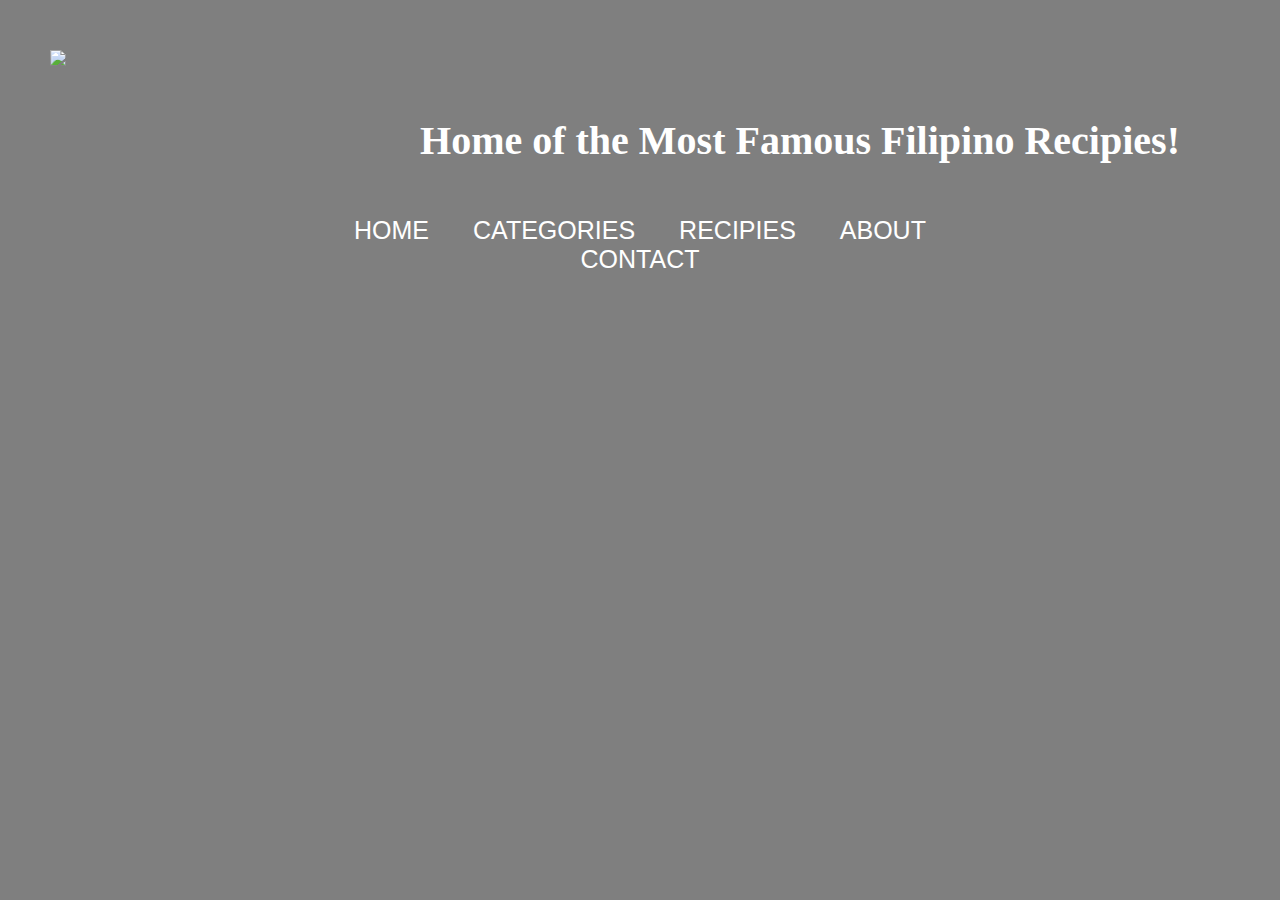
==== index.html @ 662c2f62 "Add files via upload" ====
<!DOCTYPE html>
<html>
<head>
	<title>
		Casa Baluarte Filipino Recipes
	</title>
	<link rel="stylesheet" type="text/css" href="styles.css">
</head>

<body>
	<header>
		<div class="row">
			<div class="logo">
				<img src="images/Logo.jpg">
						<div class="banner">
			<h1>
				Home of the Most Famous Filipino Recipies!
			</h1>
		</div>
			</div>
				<ul class="main-nav">
					<li class="">
						<a href=""> HOME </a>
					</li>
					<li>
						<a href=""> CATEGORIES </a>
					</li>
					<li>
						<a href=""> RECIPIES </a>
					</li>
					<li>
						<a href=""> ABOUT </a>
					</li>
					<li>
						<a href=""> CONTACT </a>
					</li>
				</ul>
			</div>

	</header>
</body>
</html>
---- styles.css ----
*
{
	margin: 0;
	padding: 0;
}

header
{
	background-image: url(images/Background2.jpg), linear-gradient(rgba(0,0,0,0.5), rgba(0,0,0,0.5));
	height: 100vh;
	background-size: cover;
	background-position: center;
}

.main-nav
{
	text-align: center;
	list-style: none;
	margin: auto;
	width: 50%;
	padding: 100px;
}

.main-nav li
{
	display: inline-block;
}

.main-nav li a
{
	color: white;
	text-decoration: none;
	padding: 10px 20px;
	font-family: "Roboto", sans-serif;
	font-size: 25px;
}

.main-nav .active a
{
	border: solid white;
}

.main-nav li a:hover
{
	border: solid white;
}

.logo img
{
	display: block;
	width: auto;
	height: auto;
	padding: 50px;
	margin: auto;
}

.row
{
	max-width: 1600px;
	margin: auto;
}

.banner
{
	position: absolute;
	width: 1200px;
	margin-left: 0;
	margin-top: 0;
}

h1
{
	color: white;
	text-align: center;
	font-size: 40px;
	margin-top: 1px;
	margin-left: 400px;
}
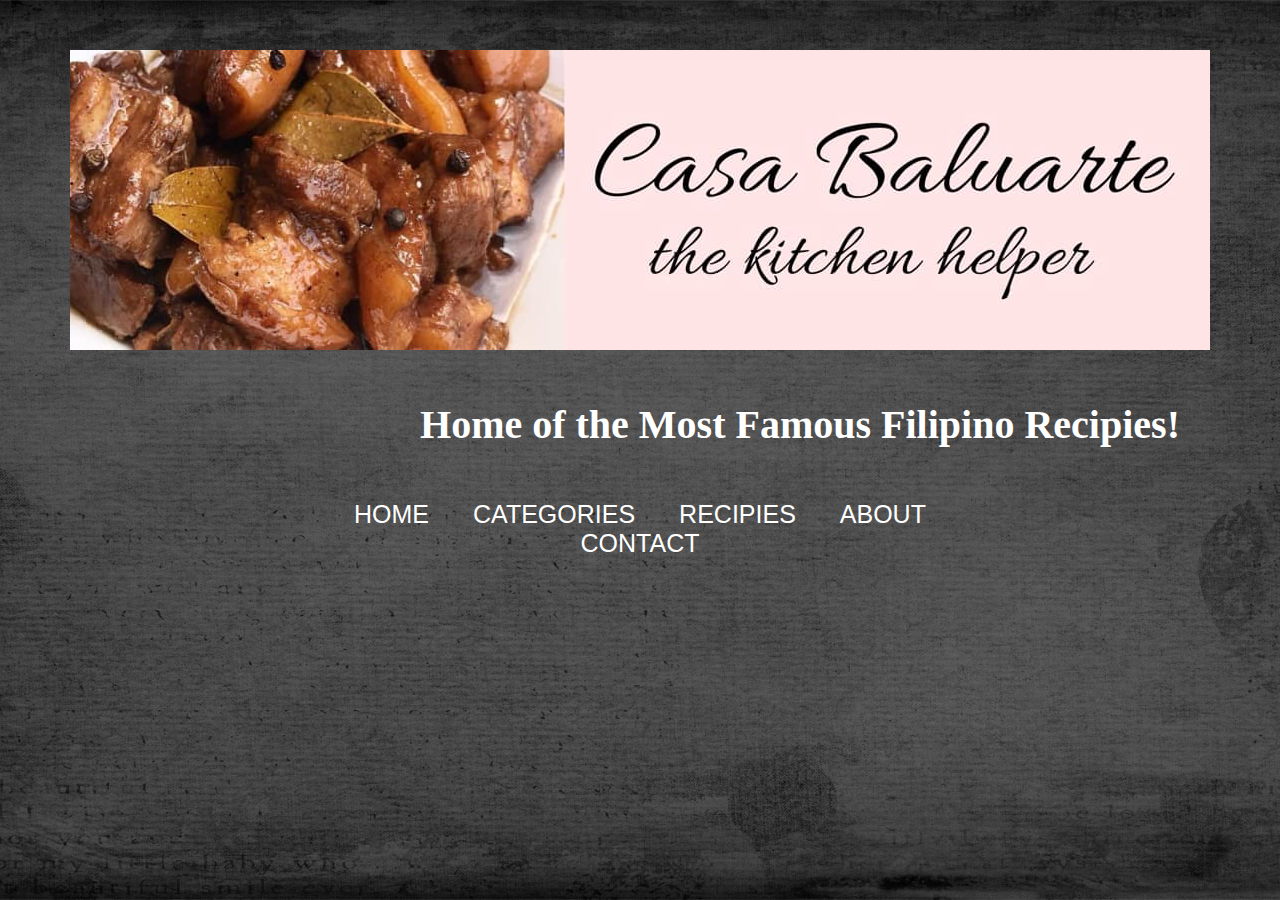
==== commit a55e9b6e: "Third Commit" ====
--- a/index.html
+++ b/index.html
@@ -12,31 +12,30 @@
 		<div class="row">
 			<div class="logo">
 				<img src="images/Logo.jpg">
-						<div class="banner">
-			<h1>
-				Home of the Most Famous Filipino Recipies!
-			</h1>
+			</div>
+			<div class="banner">
+				<h1>
+					Home of the Most Famous Filipino Recipies!
+				</h1>
+			</div>
+			<ul class="main-nav">
+				<li class="">
+					<a href=""> HOME </a>
+				</li>
+				<li>
+					<a href=""> CATEGORIES </a>
+				</li>
+				<li>
+					<a href=""> RECIPIES </a>
+				</li>
+				<li>
+					<a href=""> ABOUT </a>
+				</li>
+				<li>
+					<a href=""> CONTACT </a>
+				</li>
+			</ul>
 		</div>
-			</div>
-				<ul class="main-nav">
-					<li class="">
-						<a href=""> HOME </a>
-					</li>
-					<li>
-						<a href=""> CATEGORIES </a>
-					</li>
-					<li>
-						<a href=""> RECIPIES </a>
-					</li>
-					<li>
-						<a href=""> ABOUT </a>
-					</li>
-					<li>
-						<a href=""> CONTACT </a>
-					</li>
-				</ul>
-			</div>
-
 	</header>
 </body>
 </html>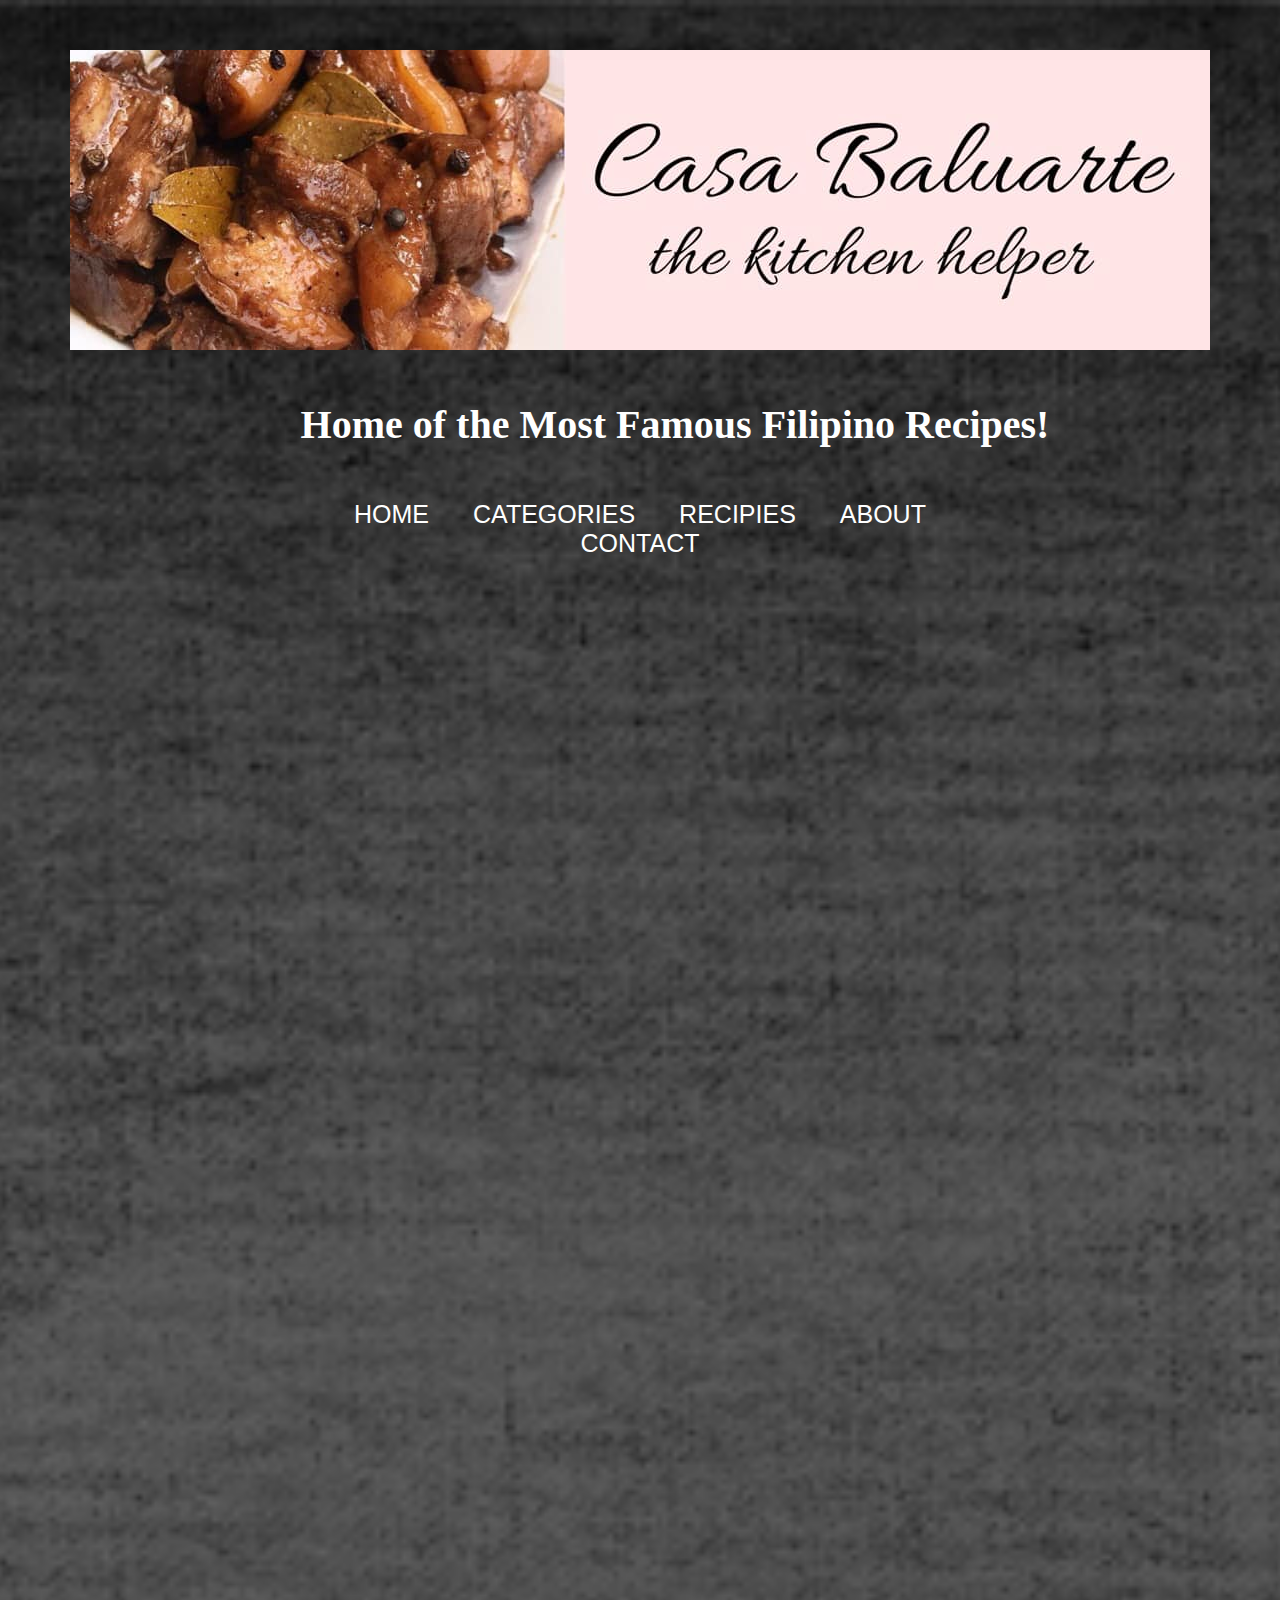
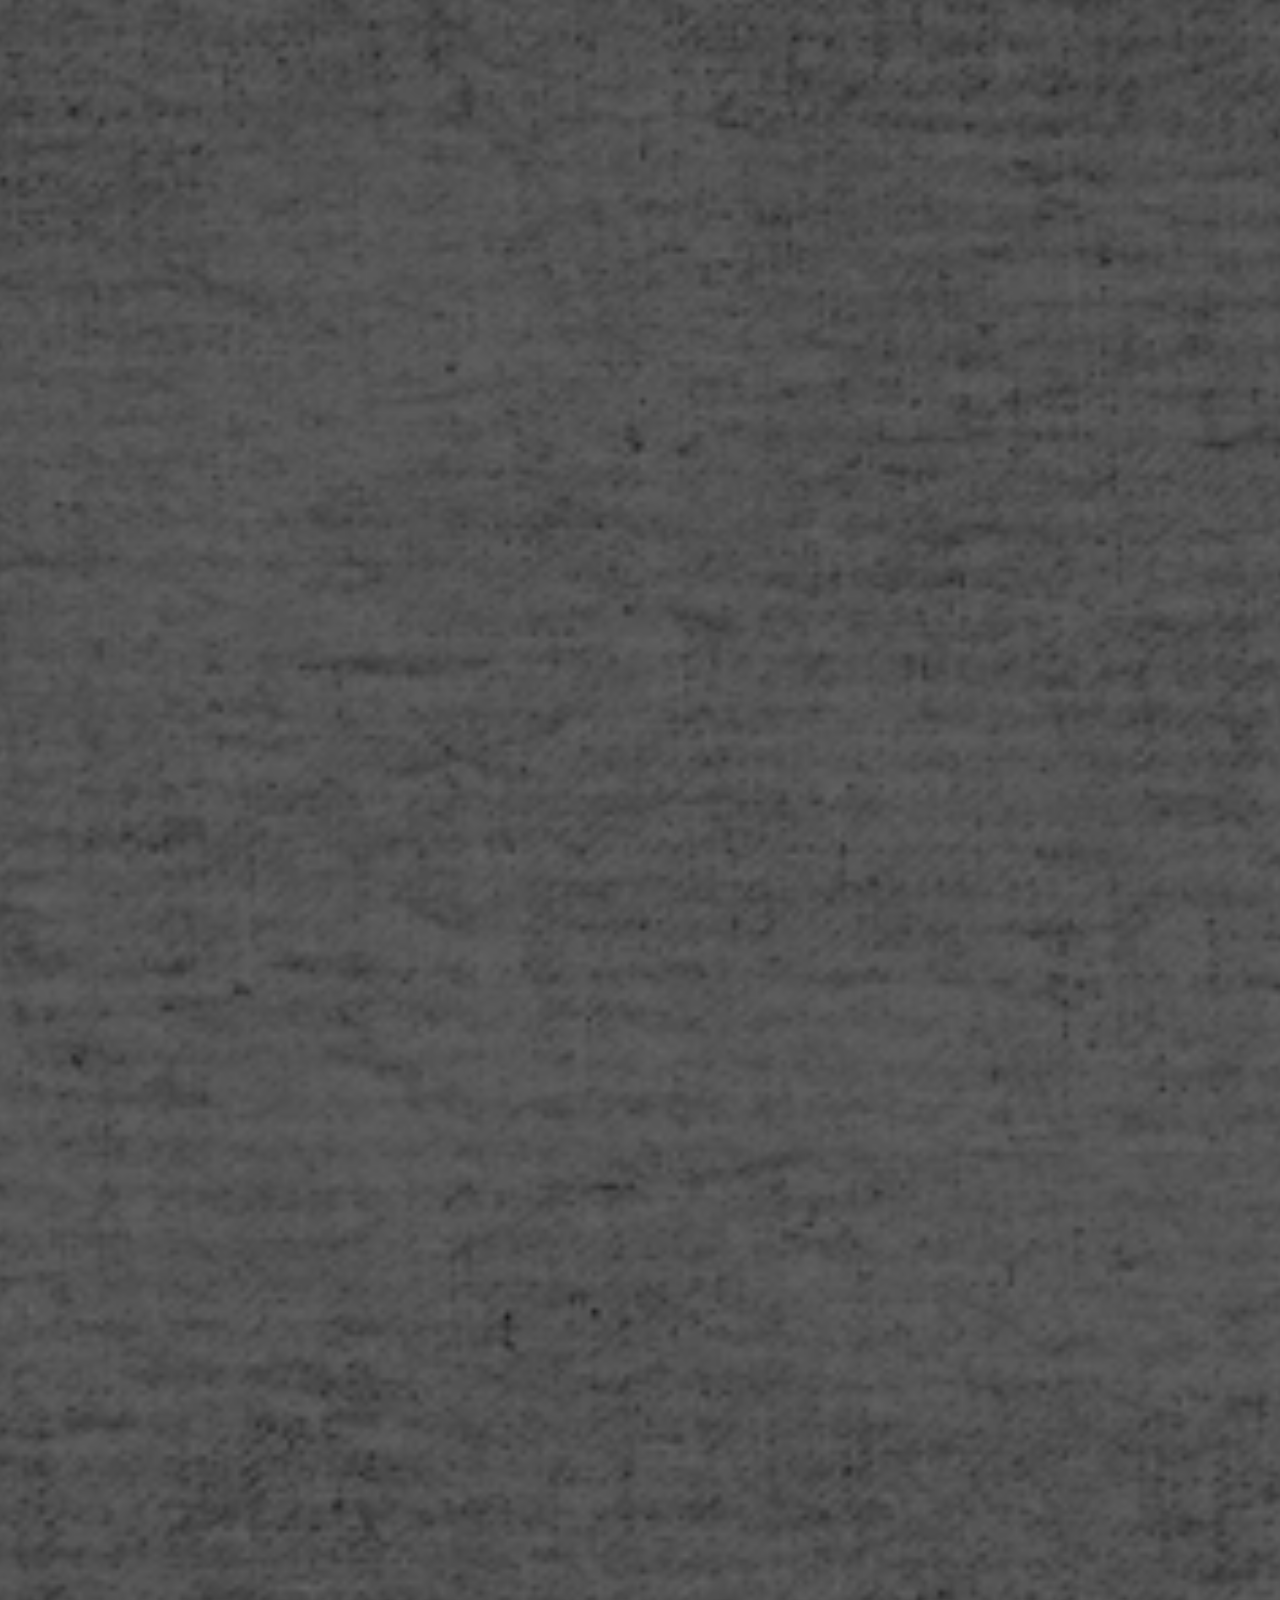
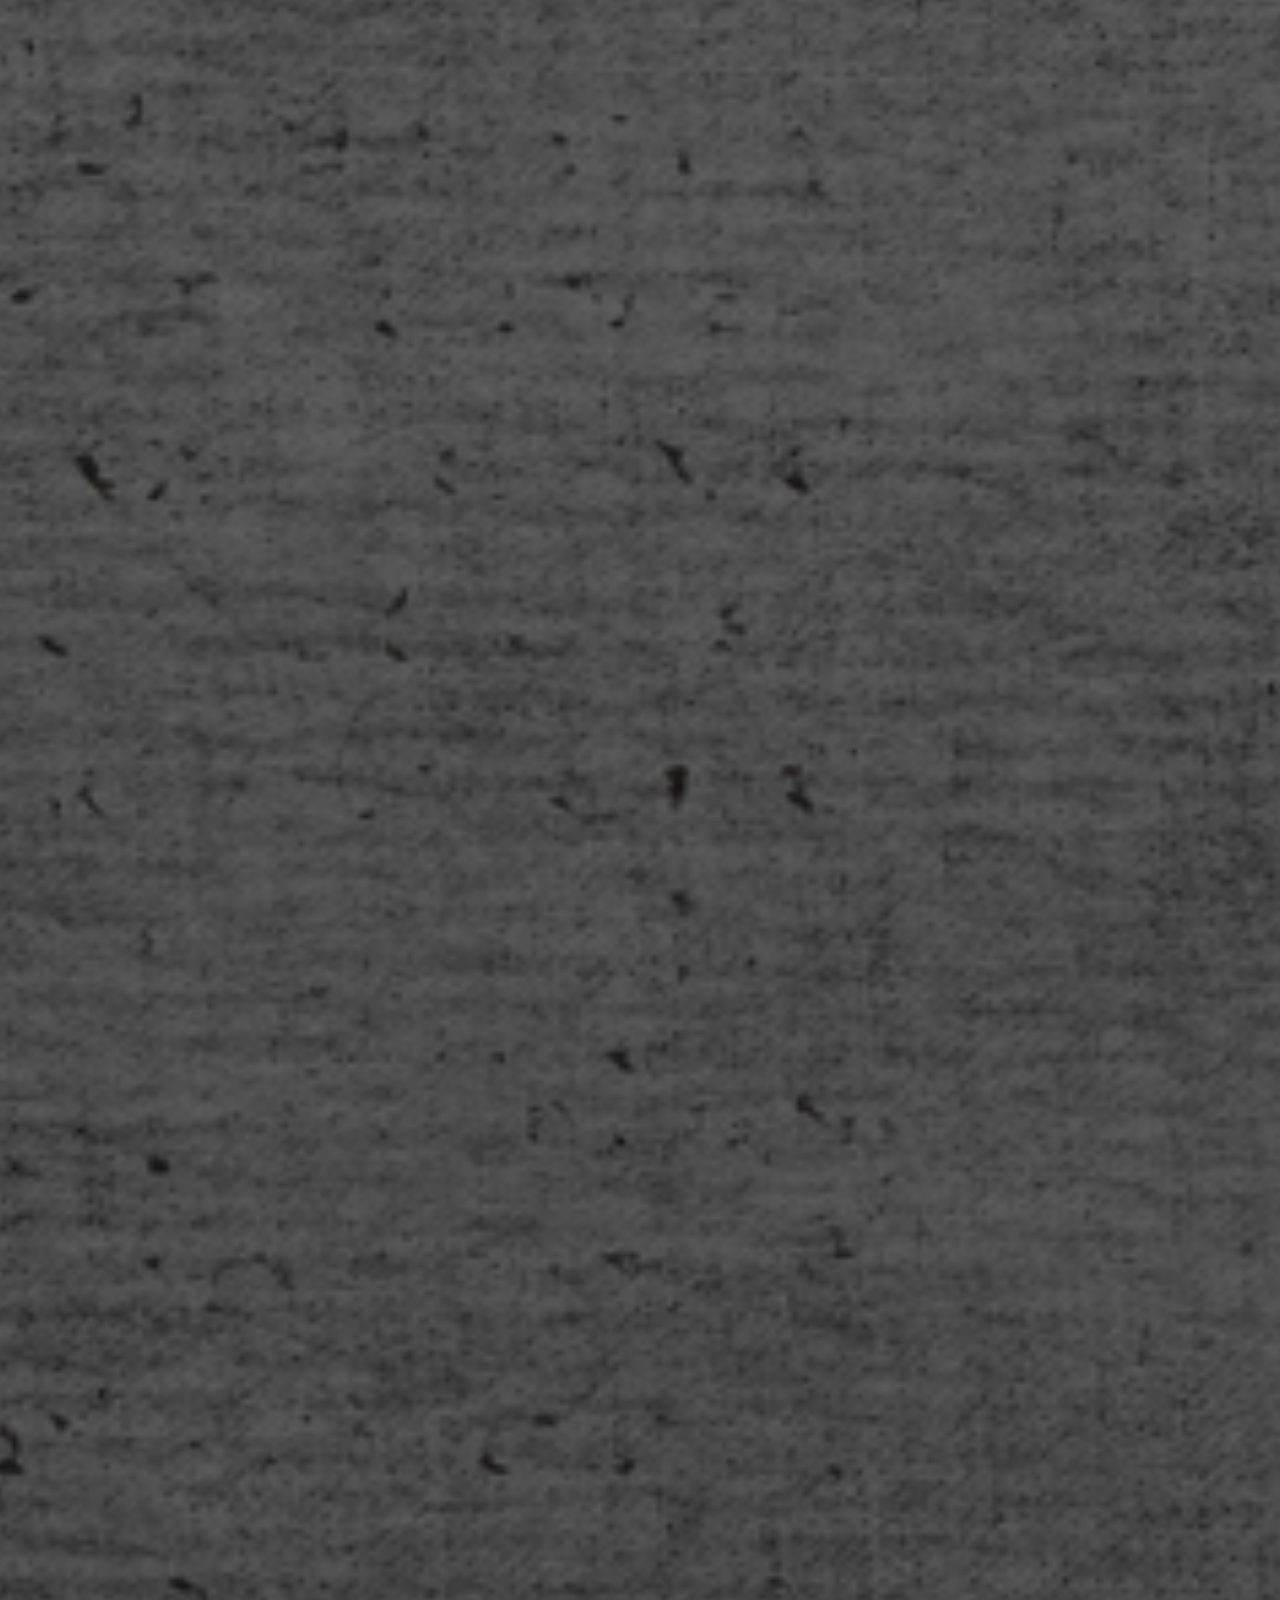
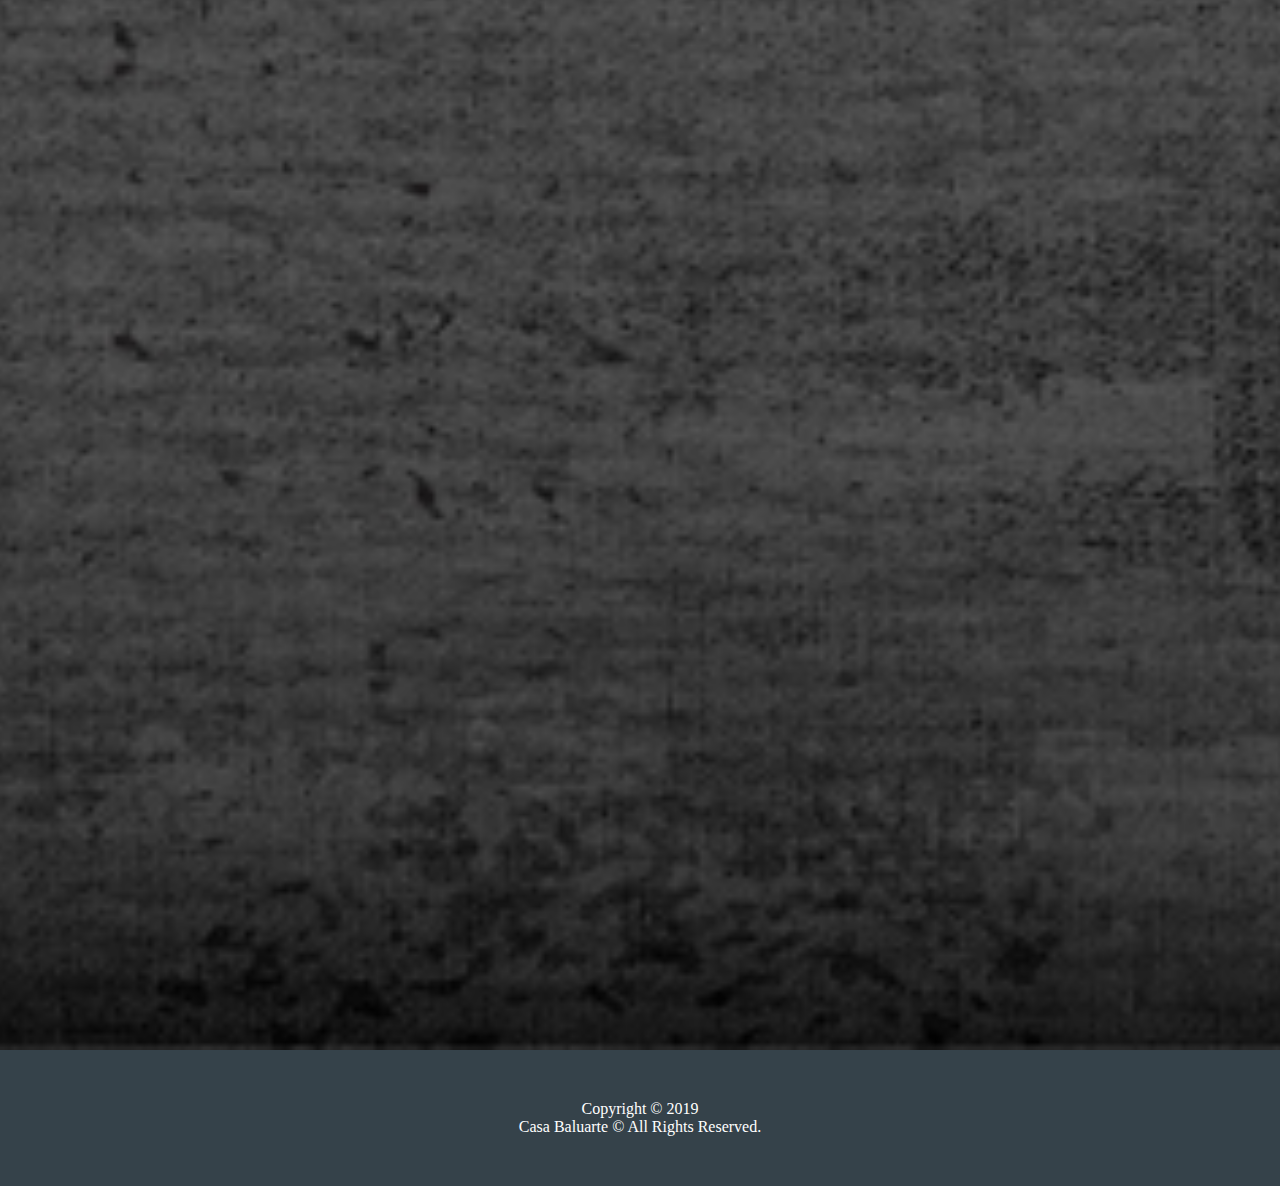
==== commit a4d03b4e: "commit (update)" ====
--- a/index.html
+++ b/index.html
@@ -14,10 +14,9 @@
 				<img src="images/Logo.jpg">
 			</div>
 			<div class="banner">
-				<h1>
-					Home of the Most Famous Filipino Recipies!
-				</h1>
+				<h1>Home of the Most Famous Filipino Recipes!</h1>
 			</div>
+			<nav>
 			<ul class="main-nav">
 				<li class="">
 					<a href=""> HOME </a>
@@ -26,7 +25,7 @@
 					<a href=""> CATEGORIES </a>
 				</li>
 				<li>
-					<a href=""> RECIPIES </a>
+					<a href="recipes.html"> RECIPIES </a>
 				</li>
 				<li>
 					<a href=""> ABOUT </a>
@@ -35,7 +34,12 @@
 					<a href=""> CONTACT </a>
 				</li>
 			</ul>
+		</nav>
 		</div>
 	</header>
 </body>
+<footer>
+      <p> Copyright © 2019 </p>
+      <p>Casa Baluarte © All Rights Reserved.</p>
+    </footer>
 </html>--- a/styles.css
+++ b/styles.css
@@ -7,7 +7,7 @@
 header
 {
 	background-image: url(images/Background2.jpg), linear-gradient(rgba(0,0,0,0.5), rgba(0,0,0,0.5));
-	height: 100vh;
+	height: 650vh;
 	background-size: cover;
 	background-position: center;
 }
@@ -17,7 +17,7 @@
 	text-align: center;
 	list-style: none;
 	margin: auto;
-	width: 50%;
+	width: 60%;
 	padding: 100px;
 }
 
@@ -74,5 +74,32 @@
 	text-align: center;
 	font-size: 40px;
 	margin-top: 1px;
-	margin-left: 400px;
+	margin-left: 150px;
+}
+
+#langka{
+	padding: 10px;
+	color: #fff;
+	font-size: 20px;
+	text-align: center;
+}
+#embutido{
+	padding: 10px;
+	color: #fff;
+	color:white;
+	font-size: 20px;
+	text-align: center;
+}
+#paksiw{
+	padding: 10px;
+	color: #fff;
+	color:white;
+	font-size: 20px;
+	text-align: center;
+}
+footer{
+	padding: 50px;
+	color: white;
+	background-color: #35424a;
+	text-align: center;
 }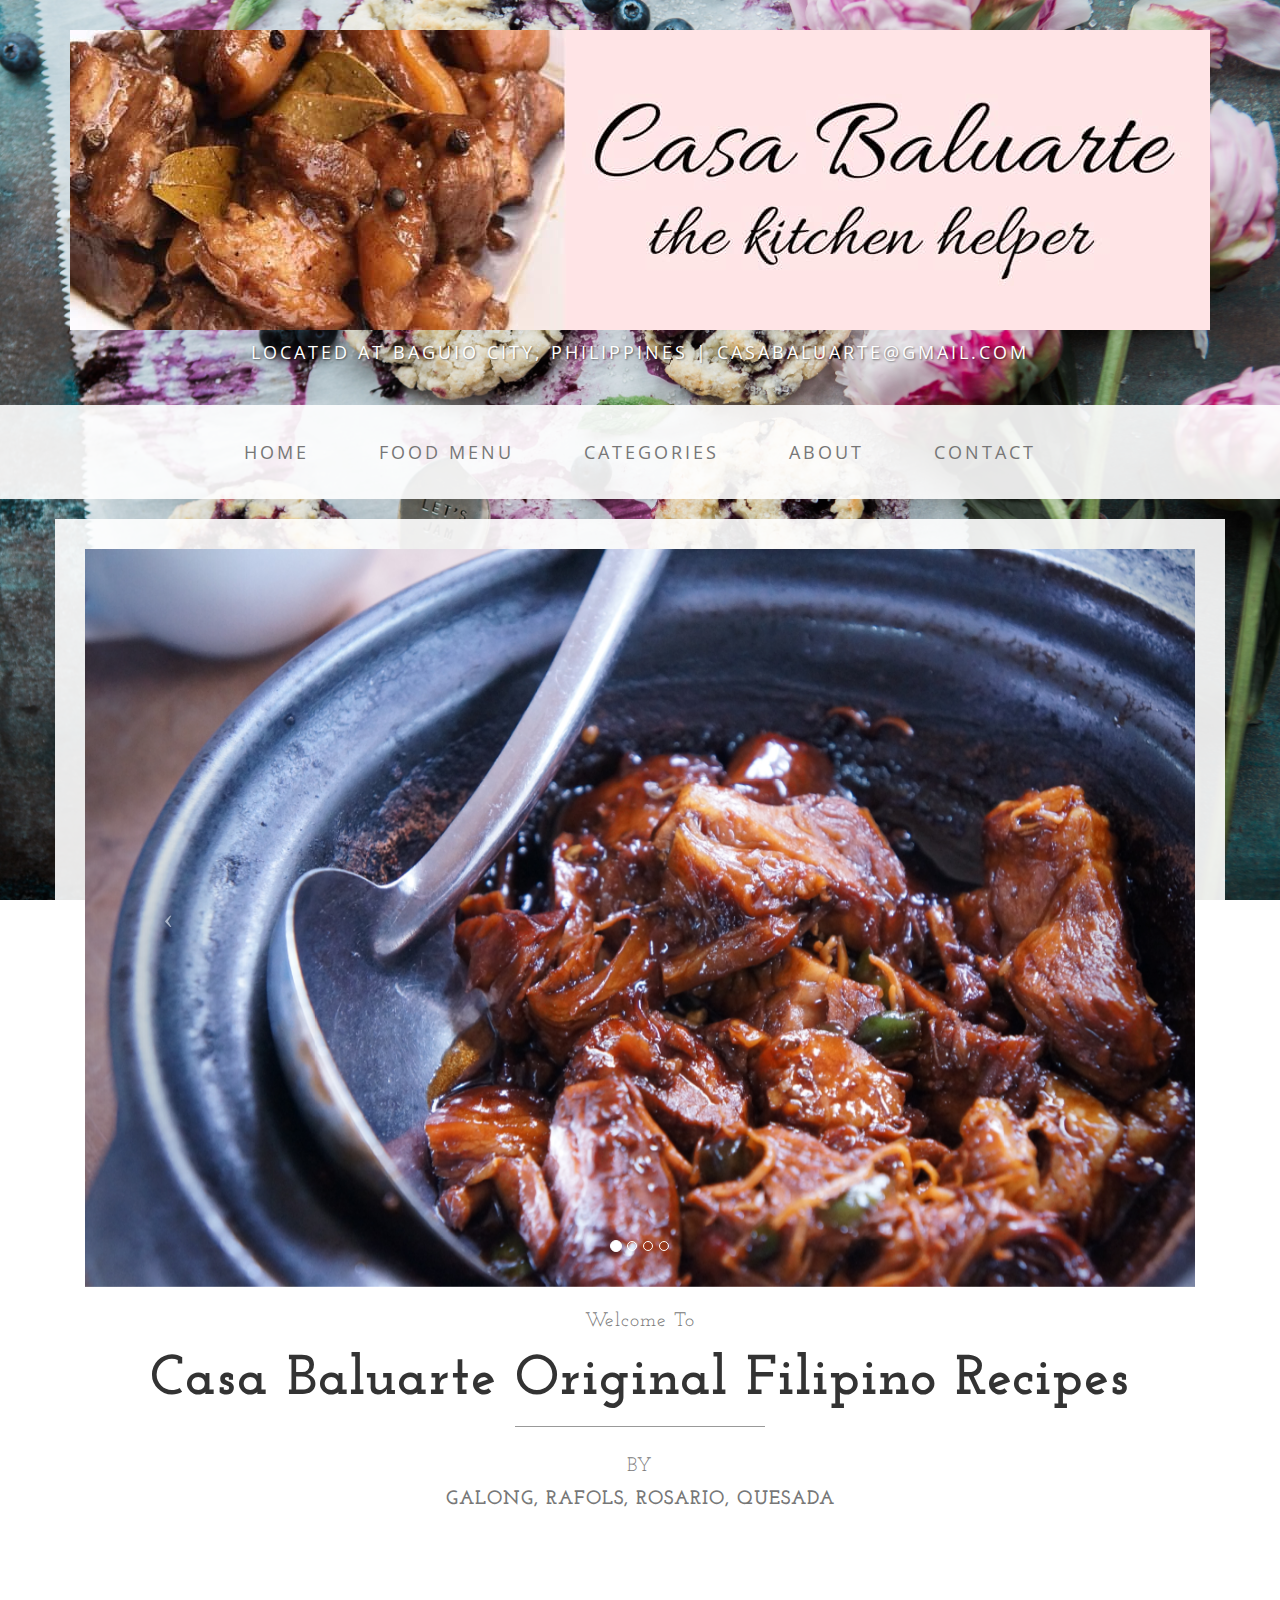
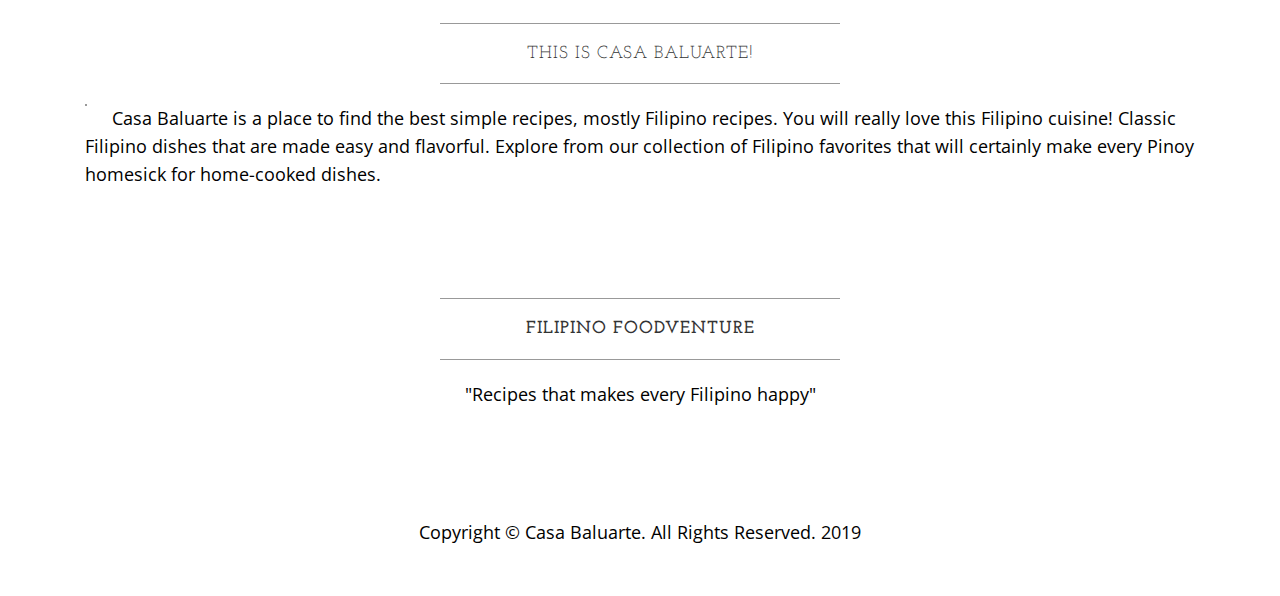
==== commit 23c83dc1: "update (2)" ====
--- a/index.html
+++ b/index.html
@@ -1,45 +1,178 @@
-<!DOCTYPE html>
-<html>
-<head>
-	<title>
-		Casa Baluarte Filipino Recipes
-	</title>
-	<link rel="stylesheet" type="text/css" href="styles.css">
-</head>
-
-<body>
-	<header>
-		<div class="row">
-			<div class="logo">
-				<img src="images/Logo.jpg">
-			</div>
-			<div class="banner">
-				<h1>Home of the Most Famous Filipino Recipes!</h1>
-			</div>
-			<nav>
-			<ul class="main-nav">
-				<li class="">
-					<a href=""> HOME </a>
-				</li>
-				<li>
-					<a href=""> CATEGORIES </a>
-				</li>
-				<li>
-					<a href="recipes.html"> RECIPIES </a>
-				</li>
-				<li>
-					<a href=""> ABOUT </a>
-				</li>
-				<li>
-					<a href=""> CONTACT </a>
-				</li>
-			</ul>
-		</nav>
-		</div>
-	</header>
-</body>
-<footer>
-      <p> Copyright © 2019 </p>
-      <p>Casa Baluarte © All Rights Reserved.</p>
-    </footer>
-</html>+<!DOCTYPE html>
+<html lang="en">
+
+<head>
+
+    <meta charset="utf-8">
+    <meta http-equiv="X-UA-Compatible" content="IE=edge">
+    <meta name="viewport" content="width=device-width, initial-scale=1">
+    <meta name="description" content="">
+    <meta name="author" content="">
+
+    <title>Casa Baluarte</title>
+
+    <!-- Bootstrap Core CSS -->
+    <link href="css/bootstrap.min.css" rel="stylesheet">
+
+    <!-- Custom CSS -->
+    <link href="css/business-casual.css" rel="stylesheet">
+
+    <!-- Fonts -->
+    <link href="http://fonts.googleapis.com/css?family=Open+Sans:300italic,400italic,600italic,700italic,800italic,400,300,600,700,800" rel="stylesheet" type="text/css">
+    <link href="http://fonts.googleapis.com/css?family=Josefin+Slab:100,300,400,600,700,100italic,300italic,400italic,600italic,700italic" rel="stylesheet" type="text/css">
+
+</head>
+
+<body>
+
+    <div class="brand"><img src="Logo.jpg"></div>
+    <div class="address-bar">Located at Baguio City, Philippines | casabaluarte@gmail.com</div>
+
+    <!-- Navigation -->
+    <nav class="navbar navbar-default" role="navigation">
+        <div class="container">
+            <!-- Brand and toggle get grouped for better mobile display -->
+            <div class="navbar-header">
+                <button type="button" class="navbar-toggle" data-toggle="collapse" data-target="#bs-example-navbar-collapse-1">
+                    <span class="sr-only">Toggle navigation</span>
+                    <span class="icon-bar"></span>
+                    <span class="icon-bar"></span>
+                    <span class="icon-bar"></span>
+                </button>
+                <!-- navbar-brand is hidden on larger screens, but visible when the menu is collapsed -->
+                <a class="navbar-brand" href="index.html">Casa Baluarte</a>
+            </div>
+            <!-- Collect the nav links, forms, and other content for toggling -->
+            <div class="collapse navbar-collapse" id="bs-example-navbar-collapse-1">
+                <ul class="nav navbar-nav">
+                    <li>
+                        <a href="index.html">Home</a>
+                    </li>
+                   <li>
+                        <a href="menu.html">Food Menu</a>
+                    </li>
+                    <li>
+                        <a href="categories.html">Categories</a>
+                    </li>
+                    <li>
+                        <a href="about.html">About</a>
+                    </li>
+                    <li>
+                        <a href="contact.html">Contact</a>
+                    </li>
+                </ul>
+            </div>
+            <!-- /.navbar-collapse -->
+        </div>
+        <!-- /.container -->
+    </nav>
+
+    <div class="container">
+
+        <div class="row">
+            <div class="box">
+                <div class="col-lg-12 text-center">
+                    <div id="carousel-example-generic" class="carousel slide">
+                        <!-- Indicators -->
+                        <ol class="carousel-indicators hidden-xs">
+                            <li data-target="#carousel-example-generic" data-slide-to="0" class="active"></li>
+                            <li data-target="#carousel-example-generic" data-slide-to="1"></li>
+                            <li data-target="#carousel-example-generic" data-slide-to="2"></li>
+                            <li data-target="#carousel-example-generic" data-slide-to="3"></li>
+                        </ol>
+
+                        <!-- Wrapper for slides -->
+                        <div class="carousel-inner">
+                            <div class="item active">
+                                <img class="img-responsive img-full" src="img/pork.jpg" alt="Image 1">
+                            </div>
+                            <div class="item">
+                                <img class="img-responsive img-full" src="img/embutido.jpg" alt="Image 2">
+                            </div>
+                            <div class="item">
+                                <img class="img-responsive img-full" src="img/stirfry.jpg" alt="Image 3">
+                            </div>
+                            <div class="item">
+                                <img class="img-responsive img-full" src="img/caramel.jpg" alt="Image 4">
+                            </div>
+                        </div>
+
+                        <!-- Controls -->
+                        <a class="left carousel-control" href="#carousel-example-generic" data-slide="prev">
+                            <span class="icon-prev"></span>
+                        </a>
+                        <a class="right carousel-control" href="#carousel-example-generic" data-slide="next">
+                            <span class="icon-next"></span>
+                        </a>
+                    </div>
+                    <h2 class="brand-before">
+                        <small>Welcome to</small>
+                    </h2>
+                    <h1 class="brand-name">Casa Baluarte Original Filipino Recipes</h1>
+                    <hr class="tagline-divider">
+                    <h2>
+                        <small>By<br>
+                            <strong>Galong, Rafols, Rosario, Quesada </strong>
+                        </small>
+                    </h2>
+                </div>
+            </div>
+        </div>
+
+        <div class="row">
+            <div class="box">
+                <div class="col-lg-12">
+                    <hr>
+                    <h2 class="intro-text text-center"> This is Casa Baluarte!
+                    </h2>
+                    <hr>
+                    <img class="img-responsive img-border img-left" src="img/.gif" alt="">
+                    <hr class="visible-xs">
+                    <p>Casa Baluarte is a place to find the best simple recipes, mostly Filipino recipes. You will really love this Filipino cuisine! 
+                    Classic Filipino dishes that are made easy and flavorful. Explore from our collection of Filipino favorites that will certainly make every Pinoy homesick for home-cooked dishes.</p>
+                </div>
+            </div>
+        </div>
+
+        <div class="row">
+            <div class="box">
+                <div class="col-lg-12">
+                    <hr>
+                    <h2 class="intro-text text-center">
+                        <strong>Filipino Foodventure</strong>
+                    </h2>
+                    <hr>
+                    <p style="text-align:center;">"Recipes that makes every Filipino happy"</p>
+                </div>
+            </div>
+        </div>
+
+    </div>
+    <!-- /.container -->
+
+    <footer>
+        <div class="container">
+            <div class="row">
+                <div class="col-lg-12 text-center">
+                    <p>Copyright &copy; Casa Baluarte. All Rights Reserved. 2019</p>
+                </div>
+            </div>
+        </div>
+    </footer>
+
+    <!-- jQuery -->
+    <script src="js/jquery.js"></script>
+
+    <!-- Bootstrap Core JavaScript -->
+    <script src="js/bootstrap.min.js"></script>
+
+    <!-- Script to Activate the Carousel -->
+    <script>
+    $('.carousel').carousel({
+        interval: 3000 //changes the speed
+    })
+    </script>
+
+</body>
+
+</html>
--- a/css/business-casual.css
+++ b/css/business-casual.css
@@ -0,0 +1,197 @@
+/*!
+ * Start Bootstrap - Business Casual Bootstrap Theme (http://startbootstrap.com)
+ * Code licensed under the Apache License v2.0.
+ * For details, see http://www.apache.org/licenses/LICENSE-2.0.
+ */
+
+body {
+    font-family: "Open Sans","Helvetica Neue",Helvetica,Arial,sans-serif;
+    background: url('../img/food2.jpg') no-repeat center center fixed;
+    -webkit-background-size: cover;
+    -moz-background-size: cover;
+    background-size: cover;
+    -o-background-size: cover;
+}
+
+h1,
+h2,
+h3,
+h4,
+h5,
+h6 {
+    text-transform: uppercase;
+    font-family: "Josefin Slab","Helvetica Neue",Helvetica,Arial,sans-serif;
+    font-weight: 700;
+    letter-spacing: 1px;
+}
+
+p {
+    font-size: 1.25em;
+    line-height: 1.6;
+    color: #000;
+}
+
+hr {
+    max-width: 400px;
+    border-color: #999999;
+}
+
+.brand,
+.address-bar {
+    display: none;
+}
+
+.navbar-brand {
+    text-transform: uppercase;
+    font-weight: 900;
+    letter-spacing: 2px;
+}
+
+.navbar-nav {
+    text-transform: uppercase;
+    font-weight: 400;
+    letter-spacing: 3px;
+}
+
+.img-logo {
+    float: center;
+    padding-left: 20px;
+}
+
+.img-full {
+    min-width: 100%;
+}
+
+.brand-before,
+.brand-name {
+    text-transform: capitalize;
+}
+
+.brand-before {
+    margin: 15px 0;
+}
+
+.brand-name {
+    margin: 0;
+    font-size: 4em;
+}
+
+.tagline-divider {
+    margin: 15px auto 3px;
+    max-width: 250px;
+    border-color: #999999;
+}
+
+.box {
+    margin-bottom: 20px;
+    padding: 30px 15px;
+    background: #fff;
+    background: rgba(255,255,255,0.9);
+}
+
+.intro-text {
+    text-transform: uppercase;
+    font-size: 1.25em;
+    font-weight: 400;
+    letter-spacing: 1px;
+}
+
+.img-border {
+    float: none;
+    margin: 0 auto 0;
+    border: #999999 solid 1px;
+}
+
+.img-left {
+    float: none;
+    margin: 0 auto 0;
+}
+
+footer {
+    background: #fff;
+    background: rgba(255,255,255,0.9);
+}
+
+footer p {
+    margin: 0;
+    padding: 50px 0;
+}
+
+@media screen and (min-width:768px) {
+    .brand {
+        display: inherit;
+        margin: 0;
+        padding: 30px 0 10px;
+        text-align: center;
+        text-shadow: 1px 1px 2px rgba(0,0,0,0.5);
+        font-family: "Josefin Slab","Helvetica Neue",Helvetica,Arial,sans-serif;
+        font-size: 5em;
+        font-weight: 700;
+        line-height: normal;
+        color: #fff;
+    }
+
+    .top-divider {
+        margin-top: 0;
+    }
+
+    .img-left {
+        float: left;
+        margin-right: 25px;
+    }
+
+    .address-bar {
+        display: inherit;
+        margin: 0;
+        padding: 0 0 40px;
+        text-align: center;
+        text-shadow: 1px 1px 2px rgba(0,0,0,0.5);
+        text-transform: uppercase;
+        font-size: 1.25em;
+        font-weight: 400;
+        letter-spacing: 3px;
+        color: #fff;
+    }
+
+    .navbar {
+        border-radius: 0;
+    }
+
+    .navbar-header {
+        display: none;
+    }
+
+    .navbar {
+        min-height: 0;
+    }
+
+    .navbar-default {
+        border: none;
+        background: #fff;
+        background: rgba(255,255,255,0.9);
+    }
+
+    .nav>li>a {
+        padding: 35px;
+    }
+
+    .navbar-nav>li>a {
+        line-height: normal;
+    }
+
+    .navbar-nav {
+        display: table;
+        float: none;
+        margin: 0 auto;
+        table-layout: fixed;
+        font-size: 1.25em;
+    }
+}
+
+@media screen and (min-width:1200px) {
+    .box:after {
+        content: '';
+        display: table;
+        clear: both;
+    }
+}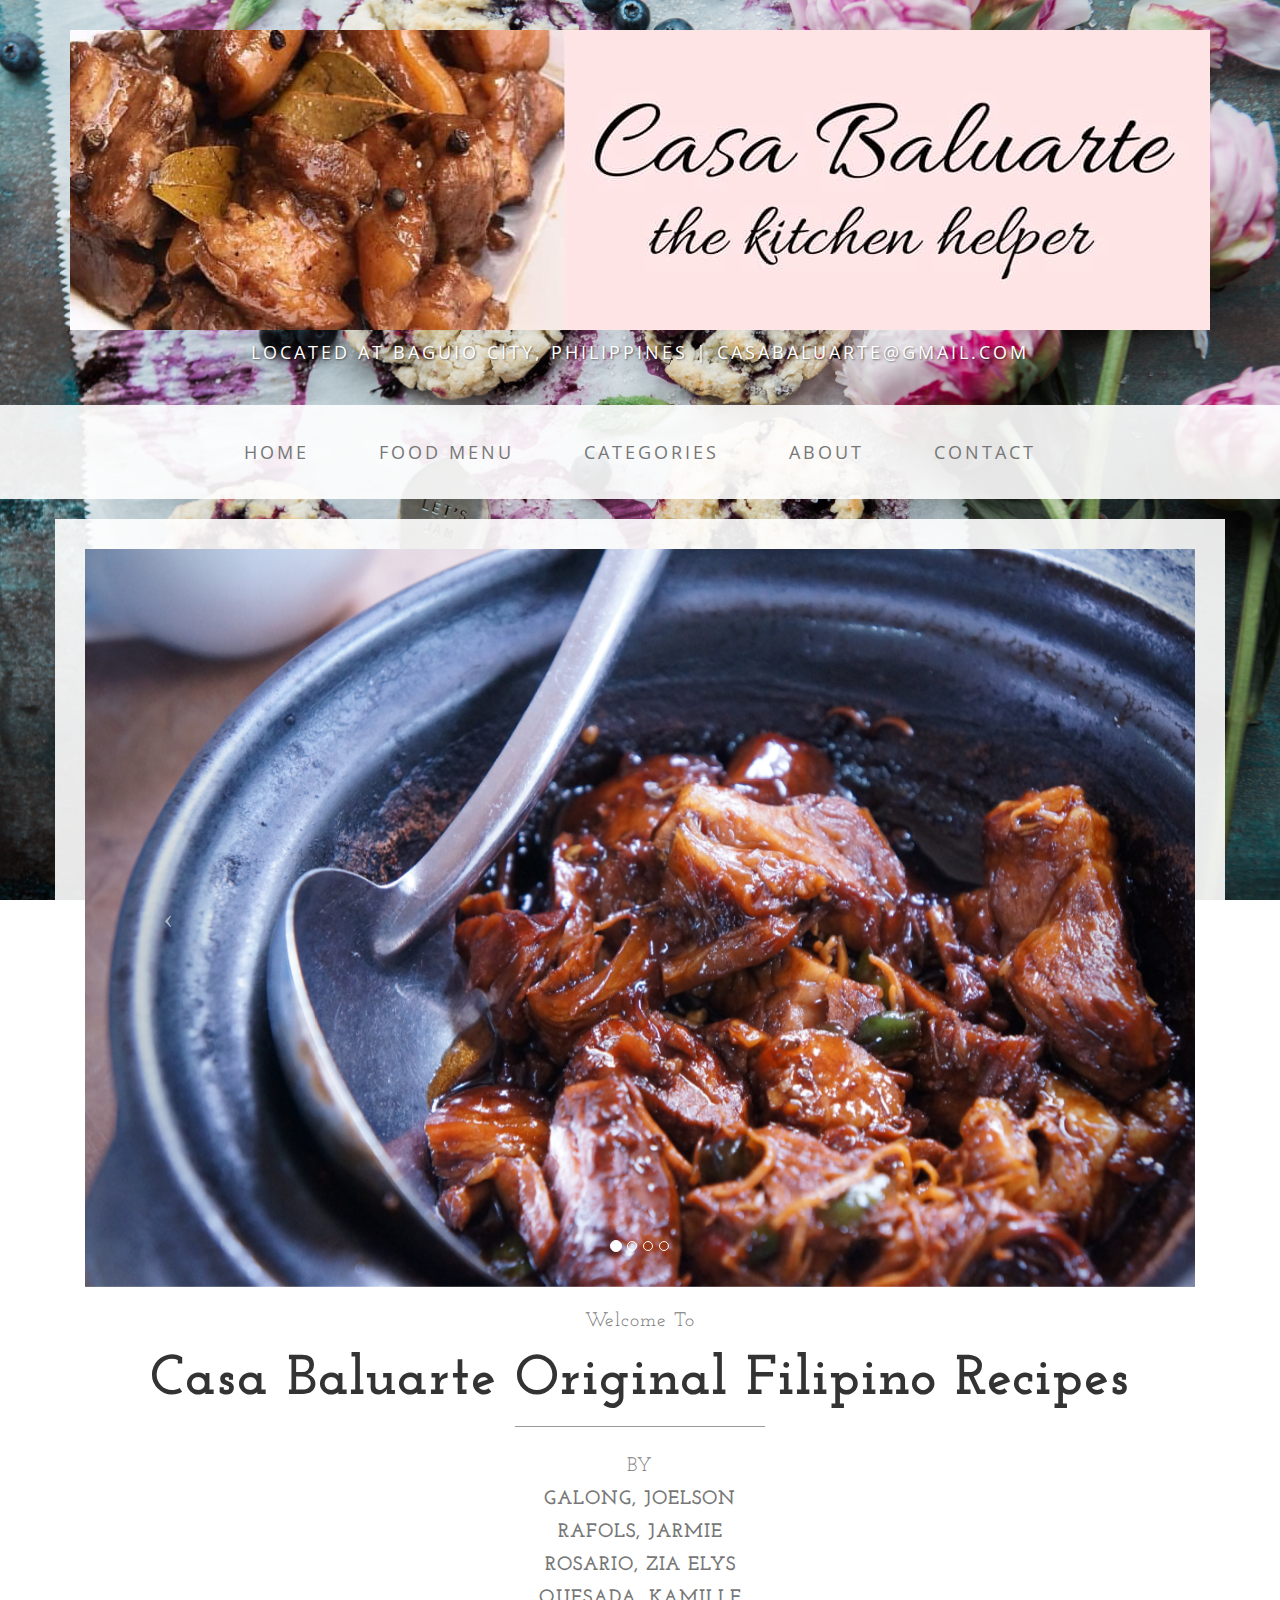
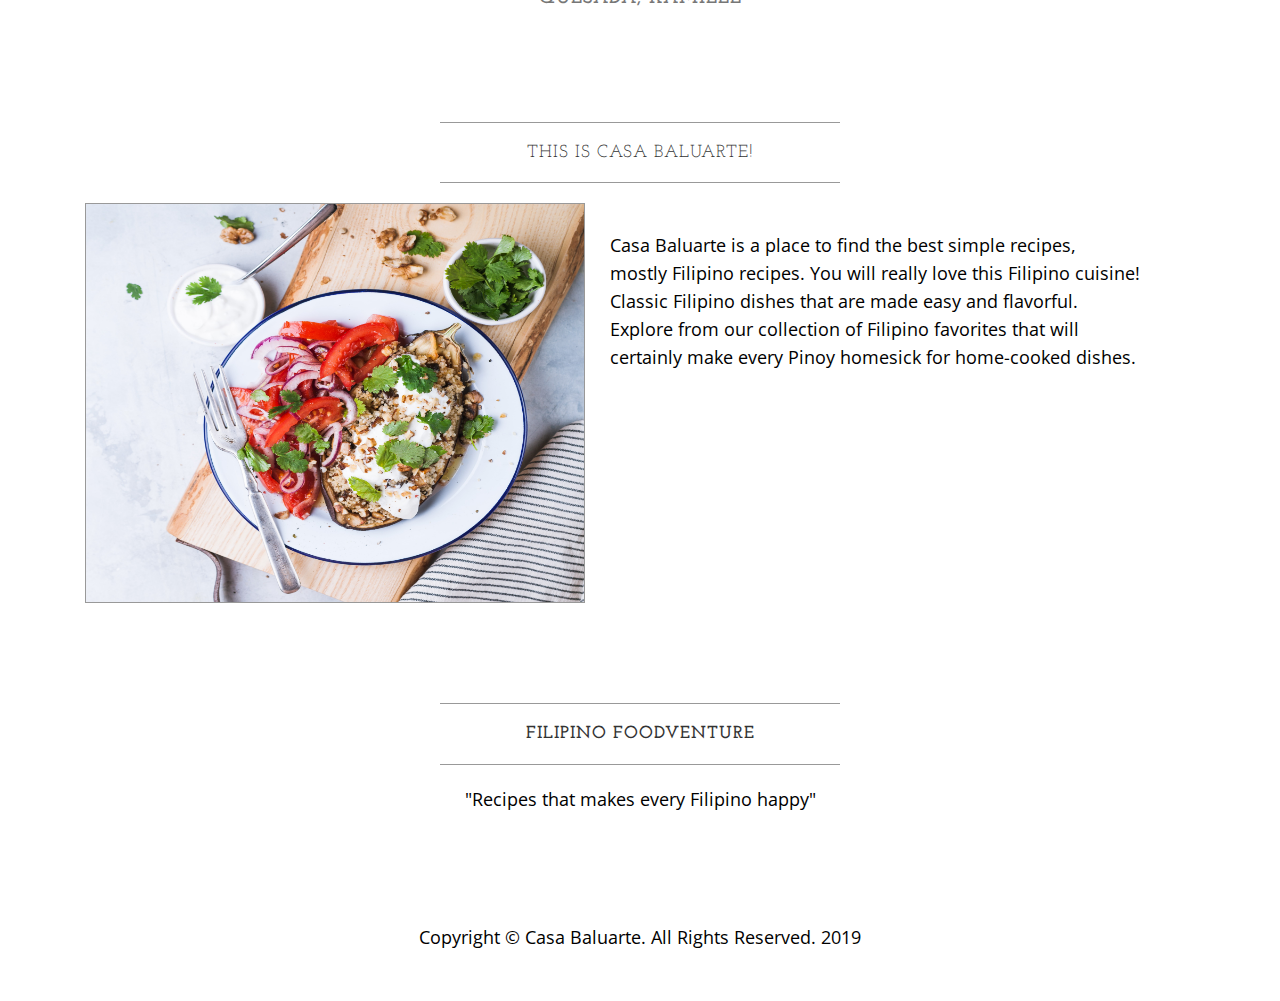
==== commit 8bf6ec12: "update (3)" ====
--- a/index.html
+++ b/index.html
@@ -87,10 +87,10 @@
                                 <img class="img-responsive img-full" src="img/pork.jpg" alt="Image 1">
                             </div>
                             <div class="item">
-                                <img class="img-responsive img-full" src="img/embutido.jpg" alt="Image 2">
+                                <img class="img-responsive img-full" src="img/salmon.jpg" alt="Image 2">
                             </div>
                             <div class="item">
-                                <img class="img-responsive img-full" src="img/stirfry.jpg" alt="Image 3">
+                                <img class="img-responsive img-full" src="img/food...jpg" alt="Image 3">
                             </div>
                             <div class="item">
                                 <img class="img-responsive img-full" src="img/caramel.jpg" alt="Image 4">
@@ -112,7 +112,7 @@
                     <hr class="tagline-divider">
                     <h2>
                         <small>By<br>
-                            <strong>Galong, Rafols, Rosario, Quesada </strong>
+                            <strong>Galong, Joelson <br> Rafols, Jarmie <br> Rosario, Zia Elys <br> Quesada, Kamille </strong>
                         </small>
                     </h2>
                 </div>
@@ -126,10 +126,11 @@
                     <h2 class="intro-text text-center"> This is Casa Baluarte!
                     </h2>
                     <hr>
-                    <img class="img-responsive img-border img-left" src="img/.gif" alt="">
+                    <img class="img-responsive img-border img-left" src="img/food3.jpg" alt="" style="width:500px;height:400px;">
                     <hr class="visible-xs">
-                    <p>Casa Baluarte is a place to find the best simple recipes, mostly Filipino recipes. You will really love this Filipino cuisine! 
-                    Classic Filipino dishes that are made easy and flavorful. Explore from our collection of Filipino favorites that will certainly make every Pinoy homesick for home-cooked dishes.</p>
+                    <p> <br> Casa Baluarte is a place to find the best simple recipes, <br>
+                        mostly Filipino recipes. You will really love this Filipino cuisine! <br>
+                    Classic Filipino dishes that are made easy and flavorful.<br> Explore from our collection of Filipino favorites that will <br> certainly make every Pinoy homesick for home-cooked dishes.</p>
                 </div>
             </div>
         </div>
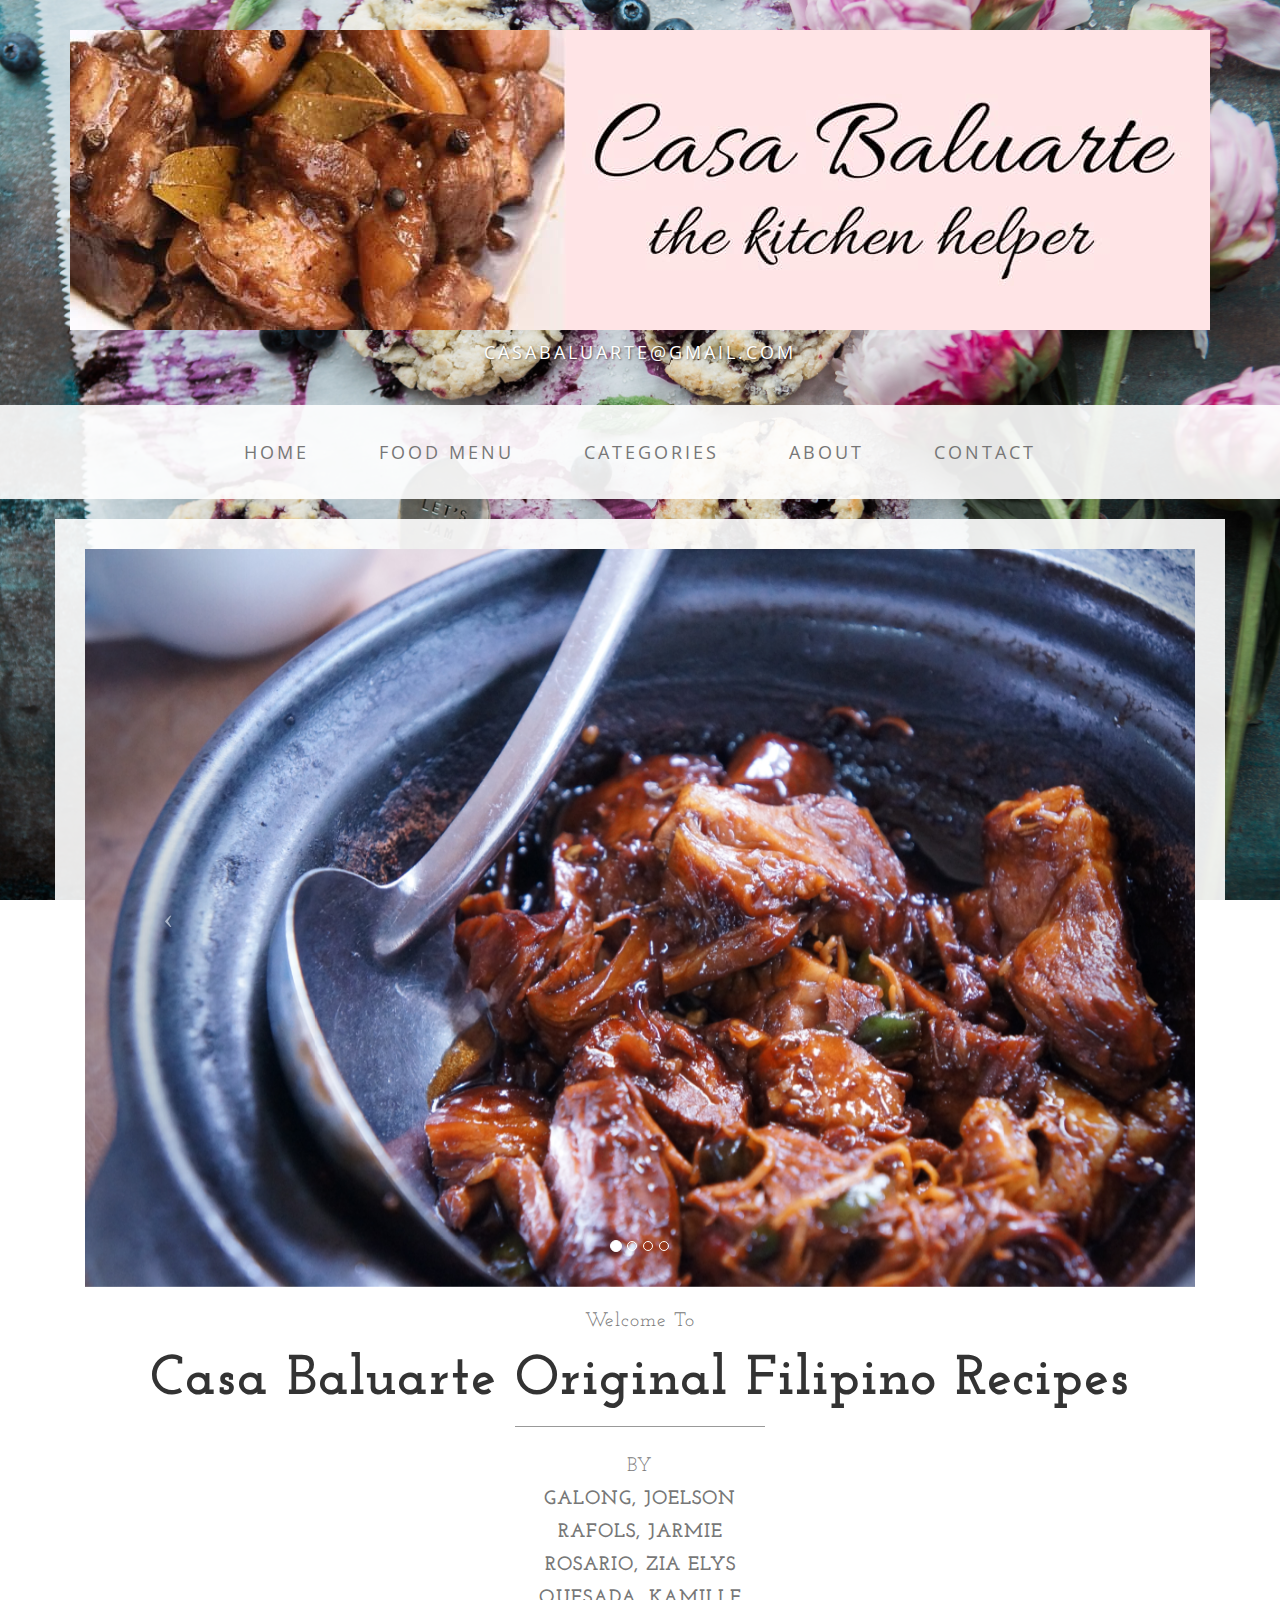
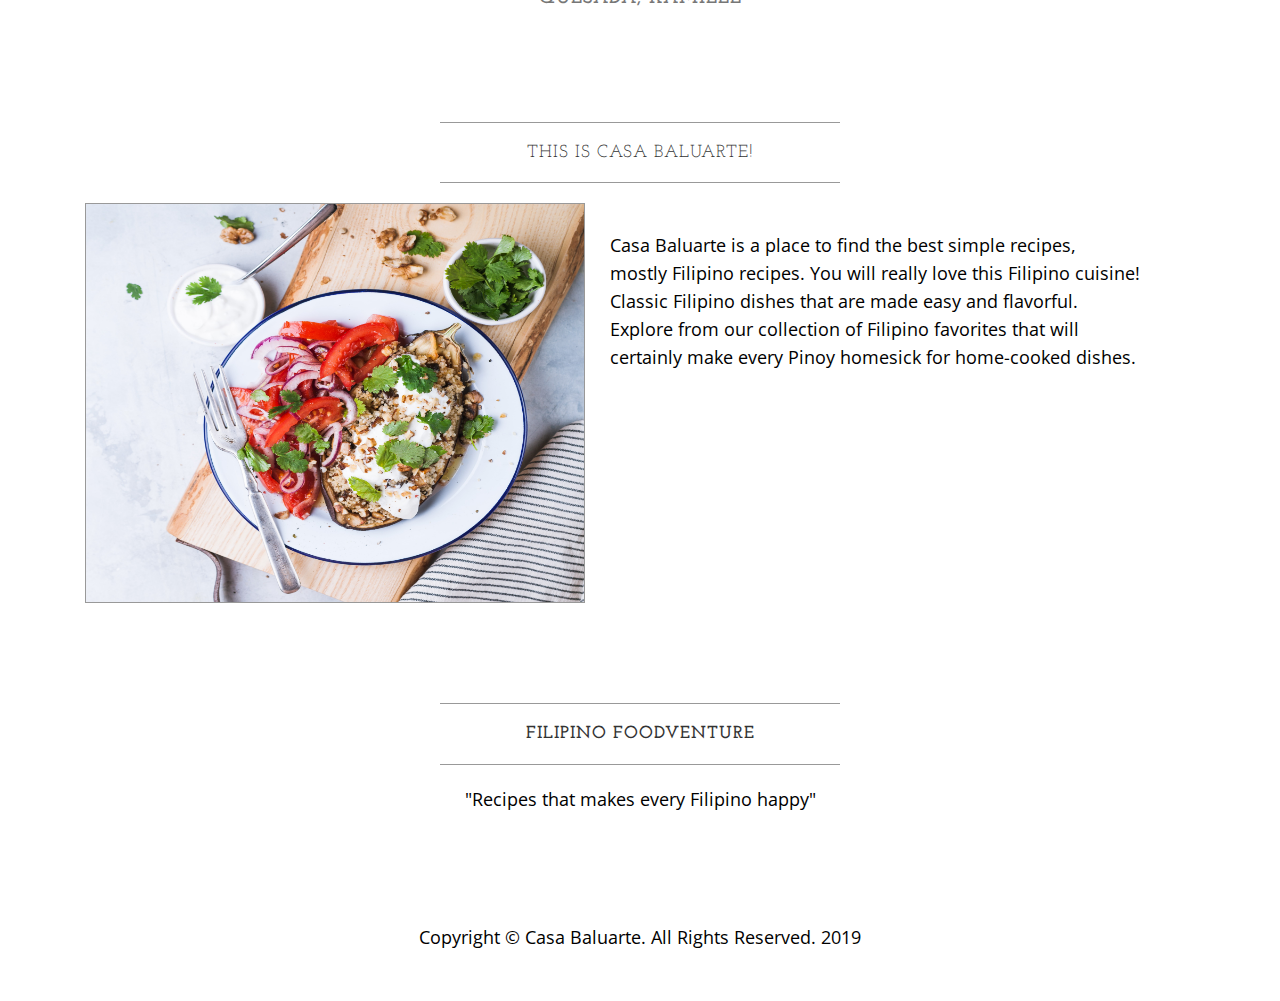
==== commit 3c6d5508: "update(4)" ====
--- a/index.html
+++ b/index.html
@@ -26,7 +26,7 @@
 <body>
 
     <div class="brand"><img src="Logo.jpg"></div>
-    <div class="address-bar">Located at Baguio City, Philippines | casabaluarte@gmail.com</div>
+    <div class="address-bar">casabaluarte@gmail.com</div>
 
     <!-- Navigation -->
     <nav class="navbar navbar-default" role="navigation">
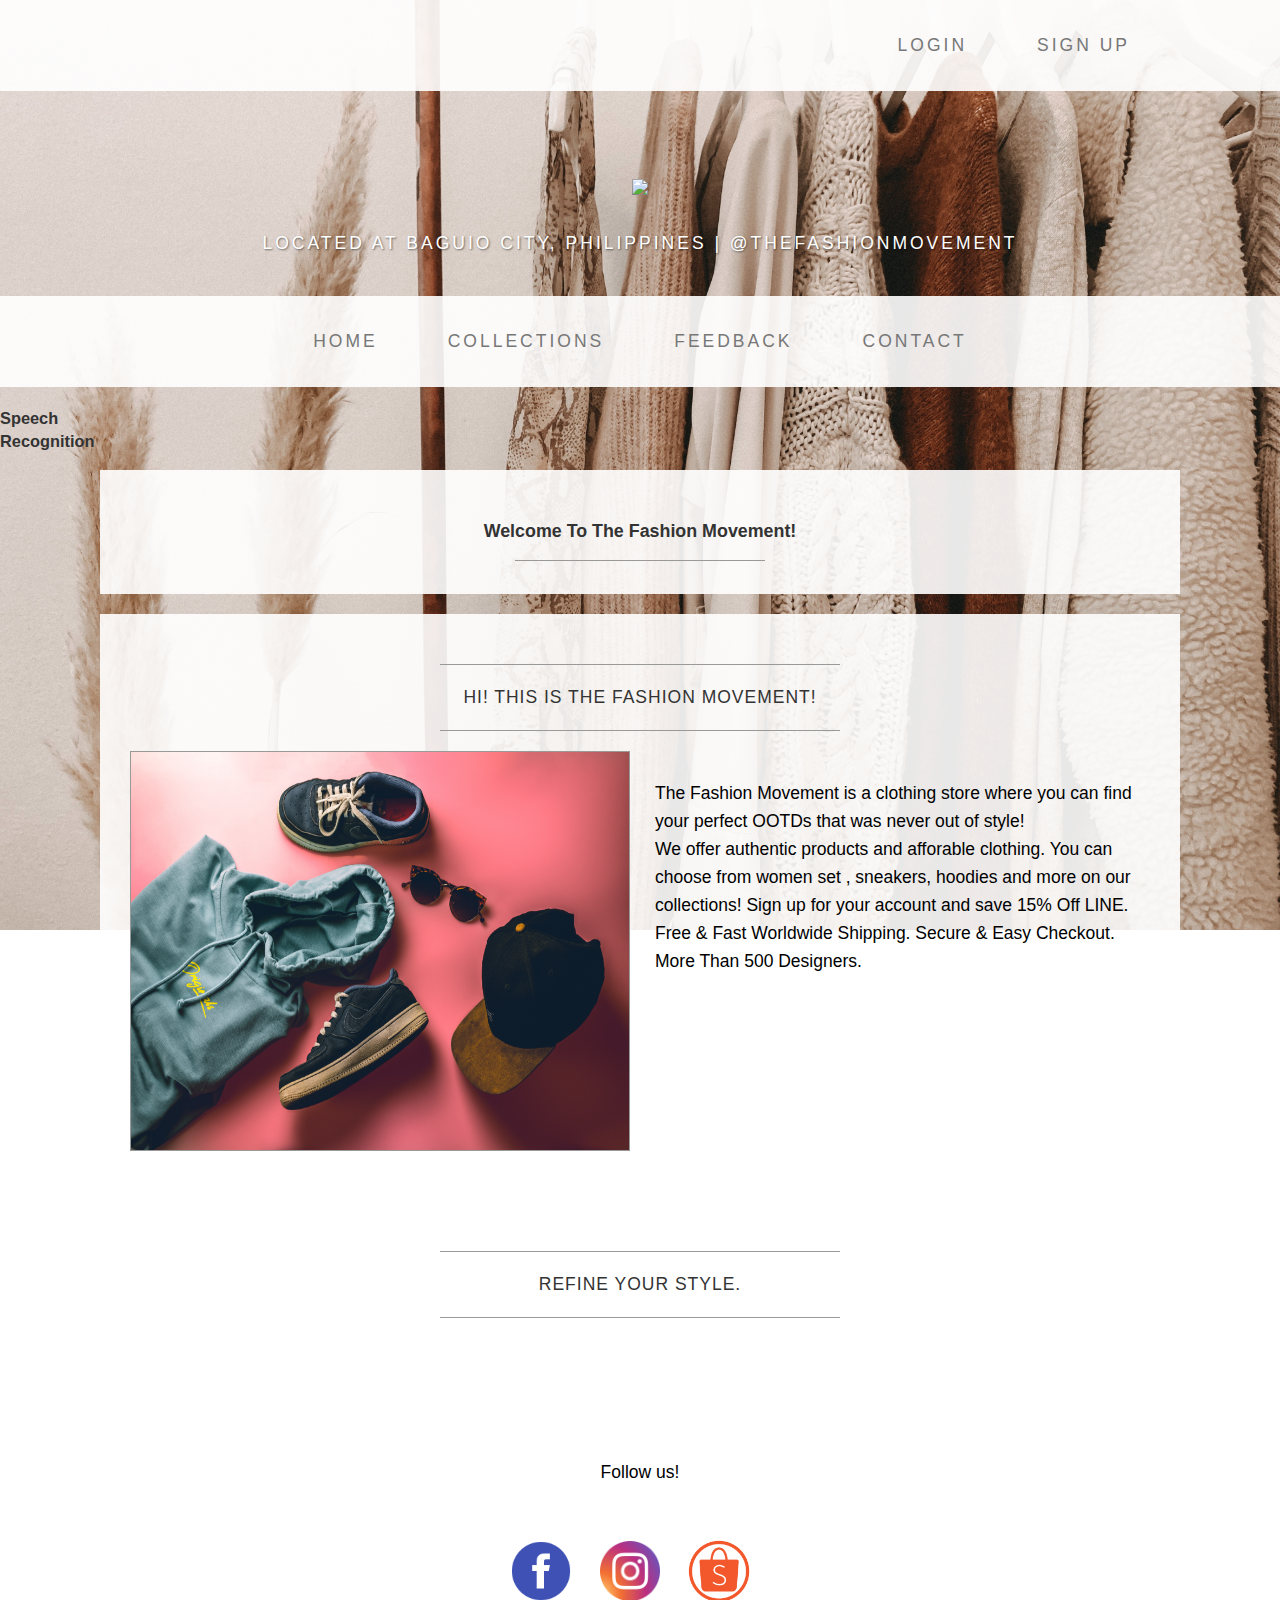
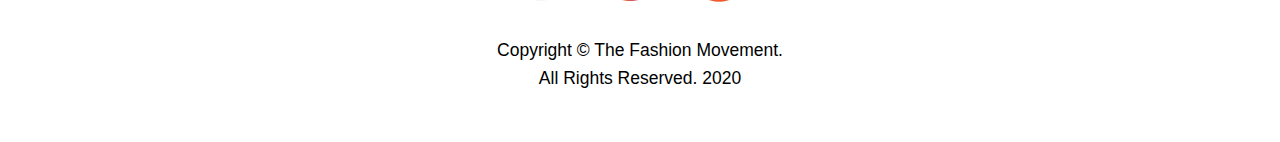
==== commit aa9dec35: "initial" ====
--- a/index.html
+++ b/index.html
@@ -2,119 +2,64 @@
 <html lang="en">
 
 <head>
-
-    <meta charset="utf-8">
-    <meta http-equiv="X-UA-Compatible" content="IE=edge">
-    <meta name="viewport" content="width=device-width, initial-scale=1">
-    <meta name="description" content="">
-    <meta name="author" content="">
-
-    <title>Casa Baluarte</title>
-
-    <!-- Bootstrap Core CSS -->
-    <link href="css/bootstrap.min.css" rel="stylesheet">
-
-    <!-- Custom CSS -->
-    <link href="css/business-casual.css" rel="stylesheet">
-
-    <!-- Fonts -->
-    <link href="http://fonts.googleapis.com/css?family=Open+Sans:300italic,400italic,600italic,700italic,800italic,400,300,600,700,800" rel="stylesheet" type="text/css">
-    <link href="http://fonts.googleapis.com/css?family=Josefin+Slab:100,300,400,600,700,100italic,300italic,400italic,600italic,700italic" rel="stylesheet" type="text/css">
-
+    <title>The Fashion Movement</title>
+    <link href="css/style.css" rel="stylesheet">
+    <link href="css/style1.css" rel="stylesheet">
 </head>
 
 <body>
+    <nav class="navbar navbar-default">
+    <div class="container"style="color: #FFFFFF">
+    <div class="collapse navbar-collapse">
+    <ul class="nav navbar-nav" style=" color: #FFFFFF; float: right;">
+        <li><a href="login.html" style="text-transform: uppercase ;text-decoration-color:#000000 letter-spacing: 2px; ">Login</a></li>
+         <li><a href="signup.html" style="text-transform: uppercase ;text-decoration-color:#000000 letter-spacing: 2px; ">Sign up</a></li>
+    </div>
+</div>
+</nav>
+    <div class="brand"><img src="websitelogo.jpg"></div>
 
-    <div class="brand"><img src="Logo.jpg"></div>
-    <div class="address-bar">casabaluarte@gmail.com</div>
+    <div class="address-bar">Located at Baguio City, Philippines | @thefashionmovement</div>
 
-    <!-- Navigation -->
     <nav class="navbar navbar-default" role="navigation">
         <div class="container">
-            <!-- Brand and toggle get grouped for better mobile display -->
             <div class="navbar-header">
-                <button type="button" class="navbar-toggle" data-toggle="collapse" data-target="#bs-example-navbar-collapse-1">
-                    <span class="sr-only">Toggle navigation</span>
-                    <span class="icon-bar"></span>
-                    <span class="icon-bar"></span>
-                    <span class="icon-bar"></span>
-                </button>
-                <!-- navbar-brand is hidden on larger screens, but visible when the menu is collapsed -->
-                <a class="navbar-brand" href="index.html">Casa Baluarte</a>
+                <a class="navbar-brand" href="index.html"></a>
             </div>
-            <!-- Collect the nav links, forms, and other content for toggling -->
+           
             <div class="collapse navbar-collapse" id="bs-example-navbar-collapse-1">
                 <ul class="nav navbar-nav">
                     <li>
                         <a href="index.html">Home</a>
                     </li>
-                   <li>
-                        <a href="menu.html">Food Menu</a>
+                    <li>
+                        <a href="collection.html">Collections</a>
                     </li>
                     <li>
-                        <a href="categories.html">Categories</a>
-                    </li>
-                    <li>
-                        <a href="about.html">About</a>
+                        <a href="about.html">Feedback</a>
                     </li>
                     <li>
                         <a href="contact.html">Contact</a>
                     </li>
                 </ul>
             </div>
-            <!-- /.navbar-collapse -->
         </div>
-        <!-- /.container -->
     </nav>
-
+     <section>
+   <h3>Speech<br> Recognition</h1>
+   <div class="container">
+     <div class="texts">
+     </div>
+   </div>
+ </section>
     <div class="container">
-
         <div class="row">
             <div class="box">
                 <div class="col-lg-12 text-center">
-                    <div id="carousel-example-generic" class="carousel slide">
-                        <!-- Indicators -->
-                        <ol class="carousel-indicators hidden-xs">
-                            <li data-target="#carousel-example-generic" data-slide-to="0" class="active"></li>
-                            <li data-target="#carousel-example-generic" data-slide-to="1"></li>
-                            <li data-target="#carousel-example-generic" data-slide-to="2"></li>
-                            <li data-target="#carousel-example-generic" data-slide-to="3"></li>
-                        </ol>
-
-                        <!-- Wrapper for slides -->
-                        <div class="carousel-inner">
-                            <div class="item active">
-                                <img class="img-responsive img-full" src="img/pork.jpg" alt="Image 1">
-                            </div>
-                            <div class="item">
-                                <img class="img-responsive img-full" src="img/salmon.jpg" alt="Image 2">
-                            </div>
-                            <div class="item">
-                                <img class="img-responsive img-full" src="img/food...jpg" alt="Image 3">
-                            </div>
-                            <div class="item">
-                                <img class="img-responsive img-full" src="img/caramel.jpg" alt="Image 4">
-                            </div>
-                        </div>
-
-                        <!-- Controls -->
-                        <a class="left carousel-control" href="#carousel-example-generic" data-slide="prev">
-                            <span class="icon-prev"></span>
-                        </a>
-                        <a class="right carousel-control" href="#carousel-example-generic" data-slide="next">
-                            <span class="icon-next"></span>
-                        </a>
-                    </div>
                     <h2 class="brand-before">
-                        <small>Welcome to</small>
+                        <small>Welcome to The Fashion Movement!</small>
                     </h2>
-                    <h1 class="brand-name">Casa Baluarte Original Filipino Recipes</h1>
                     <hr class="tagline-divider">
-                    <h2>
-                        <small>By<br>
-                            <strong>Galong, Joelson <br> Rafols, Jarmie <br> Rosario, Zia Elys <br> Quesada, Kamille </strong>
-                        </small>
-                    </h2>
                 </div>
             </div>
         </div>
@@ -123,14 +68,12 @@
             <div class="box">
                 <div class="col-lg-12">
                     <hr>
-                    <h2 class="intro-text text-center"> This is Casa Baluarte!
+                    <h2 class="intro-text text-center"> Hi! This is the fashion movement!
                     </h2>
                     <hr>
-                    <img class="img-responsive img-border img-left" src="img/food3.jpg" alt="" style="width:500px;height:400px;">
+                    <img class="img-responsive img-border img-left" src="img/4.jpg" style="width:500px;height:400px;">
                     <hr class="visible-xs">
-                    <p> <br> Casa Baluarte is a place to find the best simple recipes, <br>
-                        mostly Filipino recipes. You will really love this Filipino cuisine! <br>
-                    Classic Filipino dishes that are made easy and flavorful.<br> Explore from our collection of Filipino favorites that will <br> certainly make every Pinoy homesick for home-cooked dishes.</p>
+                    <p> <br>The Fashion Movement is a clothing store where you can find your perfect OOTDs that was never out of style! <br> We offer authentic products and afforable clothing. You can choose from women set , sneakers, hoodies and more on our collections! Sign up for your account and save 15% Off LINE. Free & Fast Worldwide Shipping. Secure & Easy Checkout. More Than 500 Designers.</p>
                 </div>
             </div>
         </div>
@@ -139,41 +82,27 @@
             <div class="box">
                 <div class="col-lg-12">
                     <hr>
-                    <h2 class="intro-text text-center">
-                        <strong>Filipino Foodventure</strong>
-                    </h2>
+                    <h2 class="intro-text text-center">Refine your style.</h2>
                     <hr>
-                    <p style="text-align:center;">"Recipes that makes every Filipino happy"</p>
                 </div>
             </div>
         </div>
-
     </div>
-    <!-- /.container -->
 
     <footer>
         <div class="container">
             <div class="row">
                 <div class="col-lg-12 text-center">
-                    <p>Copyright &copy; Casa Baluarte. All Rights Reserved. 2019</p>
+                <ul class="social-icons col-lg-12 text-center">
+                    <p>Follow us!</p>
+                    <li ><a href="#"><img src="img/fbcircle.png" float=center/></a></li>
+                    <li><a href="#"><img src="img/ins.png" style="height: 60px; width: 60px;" /></a></li>
+                    <li><a href="#"><img src="img/shopee.png" /></a></li>
+                </ul>
+                    <p>Copyright &copy; The Fashion Movement.<br>All Rights Reserved. 2020</p>
                 </div>
             </div>
         </div>
     </footer>
-
-    <!-- jQuery -->
-    <script src="js/jquery.js"></script>
-
-    <!-- Bootstrap Core JavaScript -->
-    <script src="js/bootstrap.min.js"></script>
-
-    <!-- Script to Activate the Carousel -->
-    <script>
-    $('.carousel').carousel({
-        interval: 3000 //changes the speed
-    })
-    </script>
-
 </body>
-
 </html>
--- a/css/style.css
+++ b/css/style.css
@@ -0,0 +1,516 @@
+html {
+  font-family: sans-serif;
+  -webkit-text-size-adjust: 100%;
+      -ms-text-size-adjust: 100%;
+}
+body {
+  margin: 0;
+}
+footer,
+header,
+main,
+menu,
+nav,{
+  display: block;
+}
+a {
+  background-color: transparent;
+}
+a:active,
+a:hover {
+  outline: 0;
+}
+b,
+strong {
+  font-weight: bold;
+}
+h1 {
+  margin: .67em 0;
+  font-size: 2em;
+}
+small {
+  font-size: 80%;
+}
+img {
+  border: 0;
+}
+hr {
+  height: 0;
+  -webkit-box-sizing: content-box;
+     -moz-box-sizing: content-box;
+          box-sizing: content-box;
+}
+button,
+input,
+select,
+textarea {
+  margin: 0;
+  font: inherit;
+  color: inherit;
+}
+@media print {
+  *,
+  *:before,
+  *:after {
+    color: #000 !important;
+    text-shadow: none !important;
+    background: transparent !important;
+    -webkit-box-shadow: none !important;
+            box-shadow: none !important;
+  }
+  a,
+  a:visited {
+    text-decoration: underline;
+  }
+  a[href]:after {
+    content: " (" attr(href) ")";
+  }
+  a[href^="#"]:after,
+  a[href^="javascript:"]:after {
+    content: "";
+  }
+  img {
+    page-break-inside: avoid;
+  }
+  img {
+    max-width: 100% !important;
+  }
+  p,
+  h2,
+  h3 {
+    orphans: 3;
+    widows: 3;
+  }
+  h2,
+  h3 {
+    page-break-after: avoid;
+  }
+  select {
+    background: #fff !important;
+  }
+  .navbar {
+    display: none;
+  }
+}
+* {
+  -webkit-box-sizing: border-box;
+     -moz-box-sizing: border-box;
+          box-sizing: border-box;
+}
+*:before,
+*:after {
+  -webkit-box-sizing: border-box;
+     -moz-box-sizing: border-box;
+          box-sizing: border-box;
+}
+html {
+  font-size: 10px;
+  -webkit-tap-highlight-color: rgba(0, 0, 0, 0);
+}
+body {
+  font-family: sans-serif;
+  font-size: 14px;
+  line-height: 1.42857143;
+  color: #333;
+  background-color: #fff;
+}
+input,
+button,
+select,
+textarea {
+  font-family: inherit;
+  font-size: inherit;
+  line-height: inherit;
+}
+a {
+  color: #337ab7;
+  text-decoration: none;
+}
+a:hover,
+a:focus {
+  color: #23527c;
+  text-decoration: underline;
+}
+a:focus {
+  outline: thin dotted;
+  outline: 5px auto -webkit-focus-ring-color;
+  outline-offset: -2px;
+}
+img {
+  vertical-align: middle;
+}
+.img-responsive,
+.thumbnail > img,
+.thumbnail a > img,
+.carousel-inner > .item > img,
+.carousel-inner > .item > a > img {
+  display: block;
+  max-width: 100%;
+  height: auto;
+}
+.img-rounded {
+  border-radius: 6px;
+}
+.img-thumbnail {
+  display: inline-block;
+  max-width: 100%;
+  height: auto;
+  padding: 4px;
+  line-height: 1.42857143;
+  background-color: #fff;
+  border: 1px solid #ddd;
+  border-radius: 4px;
+  -webkit-transition: all .2s ease-in-out;
+       -o-transition: all .2s ease-in-out;
+          transition: all .2s ease-in-out;
+}
+.img-circle {
+  border-radius: 50%;
+}
+hr {
+  margin-top: 20px;
+  margin-bottom: 20px;
+  border: 0;
+  border-top: 1px solid #eee;
+}
+p {
+  margin: 0 0 10px;
+}
+small,
+.small {
+  font-size: 85%;
+}
+.text-left {
+  text-align: left;
+}
+.text-right {
+  text-align: right;
+}
+.text-center {
+  text-align: center;
+}
+.text-justify {
+  text-align: justify;
+}
+.text-nowrap {
+  white-space: nowrap;
+}
+.text-lowercase {
+  text-transform: lowercase;
+}
+.text-uppercase {
+  text-transform: uppercase;
+}
+.text-capitalize {
+  text-transform: capitalize;
+}
+.page-header {
+  padding-bottom: 9px;
+  margin: 40px 0 20px;
+  border-bottom: 1px solid #eee;
+}
+ul,
+ol {
+  margin-top: 0;
+  margin-bottom: 10px;
+}
+ul ul,
+ol ul,
+ul ol,
+ol ol {
+  margin-bottom: 0;
+}
+address {
+  margin-bottom: 20px;
+  font-style: normal;
+  line-height: 1.42857143;
+}
+.container {
+  padding-right: 15px;
+  padding-left: 15px;
+  margin-right: auto;
+  margin-left: auto;
+}
+@media (min-width: 768px) {
+  .container {
+    width: 750px;
+  }
+}
+@media (min-width: 992px) {
+  .container {
+    width: 970px;
+  }
+}
+@media (min-width: 1200px) {
+  .container {
+    width: 1170px;
+  }
+}
+.row {
+  margin-right: -15px;
+  margin-left: -15px;
+}
+.col-xs-3, .col-sm-3, .col-md-3, .col-lg-3, .col-xs-4, .col-sm-4, .col-md-4, .col-lg-4, .col-xs-6, .col-sm-6, .col-md-6, .col-lg-6, .col-xs-12, .col-sm-12, .col-md-12, .col-lg-12 {
+  position: relative;
+  min-height: 1px;
+  padding-right: 15px;
+  padding-left: 15px;
+}
+.col-xs-1, .col-xs-2, .col-xs-3, .col-xs-4, .col-xs-5, .col-xs-6, .col-xs-7, .col-xs-8, .col-xs-9, .col-xs-10, .col-xs-11, .col-xs-12 {
+  float: left;
+}
+.col-xs-12 {
+  width: 100%;
+}
+.col-xs-6 {
+  width: 50%;
+}
+.col-xs-4 {
+  width: 33.33333333%;
+}
+.col-xs-3 {
+  width: 25%;
+}
+@media (min-width: 992px) {
+.col-md-3, .col-md-4, .col-md-6, .col-md-12 {
+    float: left;
+  }
+  .col-md-12 {
+    width: 100%;
+  }
+  .col-md-6 {
+    width: 50%;
+  }
+  .col-md-4 {
+    width: 33.33333333%;
+  }
+  .col-md-3 {
+    width: 25%;
+  }
+@media (min-width: 1200px) {
+ .col-lg-3, .col-lg-4, .col-lg-5, .col-lg-6, .col-lg-7, .col-lg-12 {
+    float: left;
+  }
+  .col-lg-12 {
+    width: 100%;
+  }
+  .col-lg-6 {
+    width: 50%;
+  }
+  .col-lg-4 {
+    width: 33.33333333%;
+  }
+  .col-lg-3 {
+    width: 25%;
+  }
+.form-control {
+  display: block;
+  width: 100%;
+  height: 34px;
+  padding: 6px 12px;
+  font-size: 14px;
+  line-height: 1.42857143;
+  color: #555;
+  background-color: #fff;
+  background-image: none;
+  border: 1px solid #ccc;
+  border-radius: 4px;
+  -webkit-box-shadow: inset 0 1px 1px rgba(0, 0, 0, .075);
+          box-shadow: inset 0 1px 1px rgba(0, 0, 0, .075);
+  -webkit-transition: border-color ease-in-out .15s, -webkit-box-shadow ease-in-out .15s;
+       -o-transition: border-color ease-in-out .15s, box-shadow ease-in-out .15s;
+          transition: border-color ease-in-out .15s, box-shadow ease-in-out .15s;
+}
+
+textarea.form-control{
+  height: auto;
+}
+.fade {
+  opacity: 0;
+  -webkit-transition: opacity .15s linear;
+       -o-transition: opacity .15s linear;
+          transition: opacity .15s linear;
+}
+.fade.in {
+  opacity: 1;
+}
+.nav {
+  padding-left: 0;
+  margin-bottom: 0;
+  list-style: none;
+}
+.nav > li {
+  position: relative;
+  display: block;
+}
+.nav > li > a {
+  position: relative;
+  display: block;
+  padding: 10px 15px;
+}
+.nav > li > a:hover,
+.nav > li > a:focus {
+  text-decoration: none;
+  background-color: #eee;
+}
+.nav > li > a > img {
+  max-width: none;
+}
+.navbar {
+  position: relative;
+  min-height: 50px;
+  margin-bottom: 20px;
+  border: 1px solid transparent;
+}
+@media (min-width: 768px) {
+  .navbar {
+    border-radius: 4px;
+  }
+}
+@media (min-width: 768px) {
+  .navbar-header {
+    float: left;
+  }
+}
+.navbar-collapse {
+  padding-right: 15px;
+  padding-left: 15px;
+  overflow-x: visible;
+  -webkit-overflow-scrolling: touch;
+  border-top: 1px solid transparent;
+  -webkit-box-shadow: inset 0 1px 0 rgba(255, 255, 255, .1);
+          box-shadow: inset 0 1px 0 rgba(255, 255, 255, .1);
+}
+.navbar-collapse.in {
+  overflow-y: auto;
+}
+@media (min-width: 768px) {
+  .navbar-collapse {
+    width: auto;
+    border-top: 0;
+    -webkit-box-shadow: none;
+            box-shadow: none;
+  }
+  .navbar-collapse.collapse {
+    display: block !important;
+    height: auto !important;
+    padding-bottom: 0;
+    overflow: visible !important;
+  }
+  .navbar-collapse.in {
+    overflow-y: visible;
+  }
+@media (max-device-width: 480px) and (orientation: landscape) {
+  .navbar-collapse,
+  .navbar-collapse {
+    max-height: 200px;
+  }
+}
+.container > .navbar-header,
+.container-fluid > .navbar-header,
+.container > .navbar-collapse,
+.container-fluid > .navbar-collapse {
+  margin-right: -15px;
+  margin-left: -15px;
+}
+@media (min-width: 768px) {
+  .navbar-nav {
+    float: left;
+    margin: 0;
+  }
+  .navbar-nav > li {
+    float: left;
+  }
+  .navbar-nav > li > a {
+    padding-top: 15px;
+    padding-bottom: 15px;
+  }
+}
+//
+.navbar-default{
+  color: #777;
+}
+
+.navbar-default .navbar-nav > li > a {
+  color: #777;
+}
+.navbar-default .navbar-nav > li > a:hover,
+.navbar-default .navbar-nav > li > a:focus {
+  color: #333;
+  background-color: transparent;
+}
+.container{
+  border-radius: 6px;
+}
+ .container {
+  max-width: 100%;
+}
+@media screen and (min-width: 768px) {
+  .container {
+    padding-right: 60px;
+    padding-left: 60px;
+  }
+}
+.thumbnail {
+  display: block;
+  padding: 4px;
+  margin-bottom: 20px;
+  line-height: 1.42857143;
+  background-color: #fff;
+  border: 1px solid #ddd;
+  border-radius: 4px;
+  -webkit-transition: border .2s ease-in-out;
+       -o-transition: border .2s ease-in-out;
+          transition: border .2s ease-in-out;
+}
+.thumbnail > img,
+.thumbnail a > img {
+  margin-right: auto;
+  margin-left: auto;
+}
+a.thumbnail:hover,
+a.thumbnail:focus,
+a.thumbnail.active {
+  border-color: #337ab7;
+}
+.thumbnail .caption {
+  padding: 9px;
+  color: #333;
+}
+.clearfix:before,
+.clearfix:after,
+.container:before,
+.container:after,
+.row:before,
+.row:after,
+.nav:before,
+.nav:after,
+.navbar:before,
+.navbar:after,
+.navbar-header:before,
+.navbar-header:after,
+.navbar-collapse:before,
+.navbar-collapse:after,
+.modal-footer:before,
+.modal-footer:after {
+  display: table;
+  content: " ";
+}
+.clearfix:after,
+.container:after,
+.container-fluid:after,
+.row:after,
+.form-group:after,
+.nav:after,
+.navbar:after,
+.navbar-header:after,
+.navbar-collapse:after,
+.modal-footer:after {
+  clear: both;
+}
+.visible-xs {
+  display: none !important;
+}
+.visible-xs-block{
+  display: none !important;
+}--- a/css/style1.css
+++ b/css/style1.css
@@ -0,0 +1,267 @@
+
+body {
+    font-family: sans-serif;
+    background: url('../img/background1.jpg') no-repeat center center fixed;
+    -webkit-background-size: cover;
+    -moz-background-size: cover;
+    background-size: cover;
+    -o-background-size: cover;
+}
+
+h1,h2, {
+    text-transform: uppercase;
+    font-family:sans-serif;
+    font-weight: 700;
+    letter-spacing: 1px;
+}
+p {
+    font-size: 1.25em;
+    line-height: 1.6;
+    color: #000;
+}
+hr {
+    max-width: 400px;
+    border-color: #999999;
+}
+
+.brand,
+.address-bar {
+    display: none;
+}
+
+.navbar-brand {
+    text-transform: uppercase;
+    font-weight: 900;
+    letter-spacing: 2px;
+}
+
+.navbar-nav {
+    text-transform: uppercase;
+    font-weight: 400;
+    letter-spacing: 3px;
+}
+
+.img-logo {
+    float: center;
+    padding-left: 20px;
+}
+
+.img-full {
+    min-width: 100%;
+}
+
+.brand-before,
+.brand-name {
+    text-transform: capitalize;
+}
+
+.brand-before {
+    margin: 15px 0;
+}
+
+.brand-name {
+    margin: 0;
+    font-size: 4em;
+}
+
+.tagline-divider {
+    margin: 15px auto 3px;
+    max-width: 250px;
+    border-color: #999999;
+}
+
+.box {
+    margin-bottom: 20px;
+    padding: 30px 15px;
+    background: #fff;
+    background: rgba(255,255,255,0.9);
+}
+
+.intro-text {
+    text-transform: uppercase;
+    font-size: 1.25em;
+    font-weight: 400;
+    letter-spacing: 1px;
+}
+
+.img-border {
+    float: none;
+    margin: 0 auto 0;
+    border: #999999 solid 1px;
+}
+
+.img-left {
+    float: none;
+    margin: 0 auto 0;
+}
+
+footer {
+    background: #fff;
+    background: rgba(255,255,255,0.9);
+}
+
+footer p {
+    margin: 0;
+    padding: 50px 0;
+}
+
+@media screen and (min-width:768px) {
+    .brand {
+        display: inherit;
+        margin: 0;
+        padding: 30px 0 10px;
+        text-align: center;
+        text-shadow: 1px 1px 2px rgba(0,0,0,0.5);
+        font-family: sans-serif;
+        font-size: 5em;
+        font-weight: 700;
+        line-height: normal;
+        color: #fff;
+    }
+
+    .top-divider {
+        margin-top: 0;
+    }
+
+    .img-left {
+        float: left;
+        margin-right: 25px;
+    }
+
+    .address-bar {
+        display: inherit;
+        margin: 0;
+        padding: 0 0 40px;
+        text-align: center;
+        text-shadow: 1px 1px 2px rgba(0,0,0,0.5);
+        text-transform: uppercase;
+        font-size: 1.25em;
+        font-weight: 400;
+        letter-spacing: 3px;
+        color: #fff;
+    }
+
+    .navbar {
+        border-radius: 0;
+    }
+
+    .navbar-header {
+        display: none;
+    }
+
+    .navbar {
+        min-height: 0;
+    }
+
+    .navbar-default {
+        border: none;
+        background: #fff;
+        background: rgba(255,255,255,0.9);
+    }
+
+    .nav>li>a {
+        padding: 35px;
+    }
+
+    .navbar-nav>li>a {
+        line-height: normal;
+    }
+
+    .navbar-nav {
+        display: table;
+        float: none;
+        margin: 0 auto;
+        table-layout: fixed;
+        font-size: 1.25em;
+    }
+}
+
+@media screen and (min-width:1200px) {
+    .box:after {
+        content: '';
+        display: table;
+        clear: both;
+    }
+}
+
+.nav > li > a > img {
+  position: relative;
+  display: block;
+  padding: 10px 10px;
+  width:70px;
+  height:60px;
+  margin-right: 20px;
+}
+.btn {
+  display: inline-block;
+  padding: 6px 12px;
+  margin-bottom: 0;
+  font-size: 14px;
+  font-weight: normal;
+  line-height: 1.42857143;
+  text-align: center;
+  white-space: nowrap;
+  vertical-align: middle;
+  -ms-touch-action: manipulation;
+      touch-action: manipulation;
+  cursor: pointer;
+  -webkit-user-select: none;
+     -moz-user-select: none;
+      -ms-user-select: none;
+          user-select: none;
+  background-image: none;
+  border: 1px solid transparent;
+  border-radius: 4px;
+}
+.btn-default {
+  color: #333;
+  background-color: #fff;
+  border-color: #ccc;
+}
+.btn-default:hover,
+.btn-default:focus,
+.btn-default.focus,
+.btn-default:active,
+.btn-default.active,
+.open > .dropdown-toggle.btn-default {
+  color: #333;
+  background-color: #e6e6e6;
+  border-color: #adadad;
+}
+.btn:focus,
+.btn:active:focus,
+.btn.active:focus,
+.btn.focus,
+.btn:active.focus,
+.btn.active.focus {
+  outline: thin dotted;
+  outline: 5px auto -webkit-focus-ring-color;
+  outline-offset: -2px;
+}
+.btn:hover,
+.btn:focus,
+.btn.focus {
+  color: #333;
+  text-decoration: none;
+}
+
+.social-icons {
+  float: center;
+  padding:20px;
+  size: 150px;
+}
+.social-icons li {
+  display:inline-block;
+  list-style-type:none;
+  -webkit-user-select:none;
+  -moz-user-select:none;
+  }
+.social-icons li a {
+  border-bottom: none;
+  }
+.social-icons li img {
+  width:70px;
+  height:70px;
+  margin-right: 20px;
+}
+
